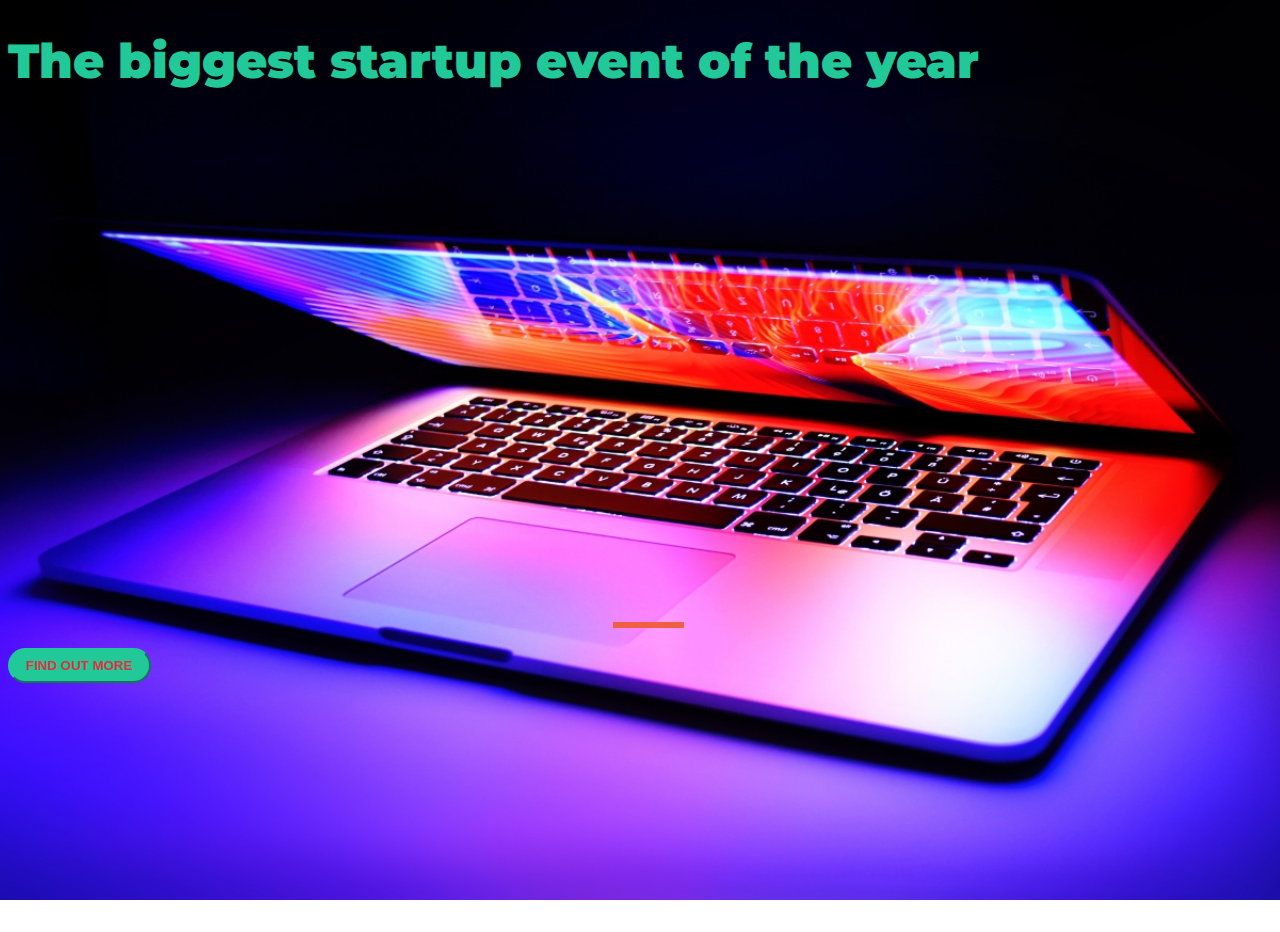
==== index.html @ 301f7d15 "Add files via upload" ====
<!DOCTYPE html>
<html lang="en">

<head>
    <title>Startup Landing Page</title>
    <meta charset="UTF-8">
    <meta name="viewport" content="width=device-width, initial-scale=1.0">
    <link rel="preconnect" href="https://fonts.googleapis.com">
    <link rel="preconnect" href="https://fonts.gstatic.com" crossorigin>
    <link href="https://fonts.googleapis.com/css2?family=Montserrat:ital,wght@0,300;1,300&display=swap"
        rel="stylesheet">
    <link href="https://cdn.jsdelivr.net/npm/bootstrap@5.1.3/dist/css/bootstrap.min.css" rel="stylesheet"
        integrity="sha384-1BmE4kWBq78iYhFldvKuhfTAU6auU8tT94WrHftjDbrCEXSU1oBoqyl2QvZ6jIW3" crossorigin="anonymous">
    <link rel="stylesheet" href="startup.css">
</head>

<body>
    <div class="container d-flex align-items-center h-100">
        <div class="row">
            <header class="text-center">
                <h1 class="text-uppercase"><strong> The biggest startup event of the year</strong></h1>
            </header>
            <div class="buffer"></div>
            <section class="text-center">
                <hr>
                <a href="https://mailchi.mp/804444a1d203/ztl" target="_blank" rel="noopener noreferrer">
                    <button class="btn btn-primary btn-xl">Find out more</button>
                </a>
            </section>
        </div>
    </div>
    <script src="https://cdn.jsdelivr.net/npm/bootstrap@5.1.3/dist/js/bootstrap.bundle.min.js"
        integrity="sha384-ka7Sk0Gln4gmtz2MlQnikT1wXgYsOg+OMhuP+IlRH9sENBO0LRn5q+8nbTov4+1p"
        crossorigin="anonymous"></script>
</body>

</html>
---- startup.css ----
body,
html {
  width: 100%;
  height: 100%;
  font-family: 'Montserrat', sans-serif;
  background: url(macbook.jpg) no-repeat center center fixed; 
  -webkit-background-size: cover;
  -moz-background-size: cover;
  -o-background-size: cover;
  background-size: cover;
}

h1 {
    font-size: 3rem;
    color: #20c997;
    
}
.buffer {
    height:30rem;
}

hr {
    margin: 20px auto;
    color: #F05F44;
    border: 3px solid #F05F44;
    max-width: 65px;
    opacity: 1;
}

.btn {
    font-weight: 700;
    border-radius: 200px;
    text-transform: uppercase;
}

.btn-xl {
    padding: 0.5rem 1rem;
}

.btn-primary {
    color:#dc3545;
    background-color: #20c997;
    border-color: #20c997;
}


.btn-primary:hover {
    color: #dc3545;
    border-color: #20c997;
    background-color: #20c997;
    transform: scale(1.1);  
}

.btn-primary:focus {
    color: #20c997;
    background-color: hsla(354, 71%, 63%, 0.735);
    border-color: #dc3545;
}
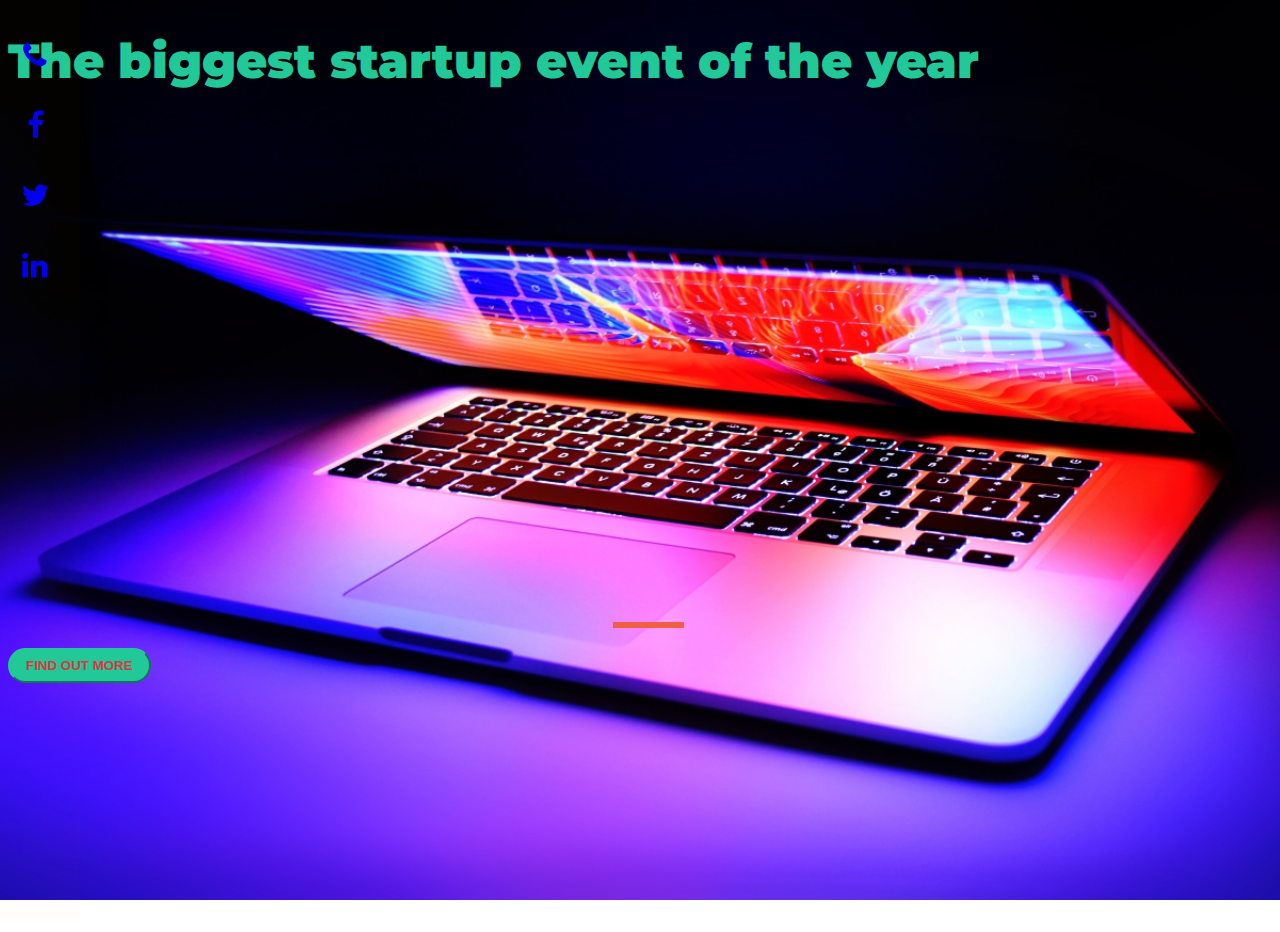
==== commit f9ec6719: "Update index.html" ====
--- a/index.html
+++ b/index.html
@@ -11,14 +11,21 @@
         rel="stylesheet">
     <link href="https://cdn.jsdelivr.net/npm/bootstrap@5.1.3/dist/css/bootstrap.min.css" rel="stylesheet"
         integrity="sha384-1BmE4kWBq78iYhFldvKuhfTAU6auU8tT94WrHftjDbrCEXSU1oBoqyl2QvZ6jIW3" crossorigin="anonymous">
+    <link rel="stylesheet" href="https://cdnjs.cloudflare.com/ajax/libs/font-awesome/4.7.0/css/font-awesome.min.css">
     <link rel="stylesheet" href="startup.css">
 </head>
+
+</div>
+</nav>
 
 <body>
     <div class="container d-flex align-items-center h-100">
         <div class="row">
             <header class="text-center">
-                <h1 class="text-uppercase"><strong> The biggest startup event of the year</strong></h1>
+                <h1 class="animate__animated animate__backInDown animate__infinite animate__slower"
+                    class="text-uppercase"><strong>
+                        The biggest startup
+                        event of the year</strong></h1>
             </header>
             <div class="buffer"></div>
             <section class="text-center">
@@ -29,9 +36,15 @@
             </section>
         </div>
     </div>
-    <script src="https://cdn.jsdelivr.net/npm/bootstrap@5.1.3/dist/js/bootstrap.bundle.min.js"
-        integrity="sha384-ka7Sk0Gln4gmtz2MlQnikT1wXgYsOg+OMhuP+IlRH9sENBO0LRn5q+8nbTov4+1p"
-        crossorigin="anonymous"></script>
 </body>
+<div class="social">
+    <a href="contact.html" class="fa fa-phone"></a>
+    <a href="https://www.facebook.com/WebDevSpud" class="fa fa-facebook"></a>
+    <a href="https://twitter.com/WebDevSpud" class="fa fa-twitter"></a>
+    <a href="https://www.linkedin.com/in/buddy-hall-3b952a1a7/" class="fa fa-linkedin"></a>
+</div>
 
-</html>+
+
+
+</html>
--- a/startup.css
+++ b/startup.css
@@ -57,3 +57,4069 @@
     border-color: #dc3545;
 }
 
+
+:root {
+    --animate-duration: 1s;
+    --animate-delay: 1s;
+    --animate-repeat: 1;
+  }
+  .animate__animated {
+    -webkit-animation-duration: 1s;
+    animation-duration: 1s;
+    -webkit-animation-duration: var(--animate-duration);
+    animation-duration: var(--animate-duration);
+    -webkit-animation-fill-mode: both;
+    animation-fill-mode: both;
+  }
+  .animate__animated.animate__infinite {
+    -webkit-animation-iteration-count: infinite;
+    animation-iteration-count: infinite;
+  }
+  .animate__animated.animate__repeat-1 {
+    -webkit-animation-iteration-count: 1;
+    animation-iteration-count: 1;
+    -webkit-animation-iteration-count: var(--animate-repeat);
+    animation-iteration-count: var(--animate-repeat);
+  }
+  .animate__animated.animate__repeat-2 {
+    -webkit-animation-iteration-count: calc(1 * 2);
+    animation-iteration-count: calc(1 * 2);
+    -webkit-animation-iteration-count: calc(var(--animate-repeat) * 2);
+    animation-iteration-count: calc(var(--animate-repeat) * 2);
+  }
+  .animate__animated.animate__repeat-3 {
+    -webkit-animation-iteration-count: calc(1 * 3);
+    animation-iteration-count: calc(1 * 3);
+    -webkit-animation-iteration-count: calc(var(--animate-repeat) * 3);
+    animation-iteration-count: calc(var(--animate-repeat) * 3);
+  }
+  .animate__animated.animate__delay-1s {
+    -webkit-animation-delay: 1s;
+    animation-delay: 1s;
+    -webkit-animation-delay: var(--animate-delay);
+    animation-delay: var(--animate-delay);
+  }
+  .animate__animated.animate__delay-2s {
+    -webkit-animation-delay: calc(1s * 2);
+    animation-delay: calc(1s * 2);
+    -webkit-animation-delay: calc(var(--animate-delay) * 2);
+    animation-delay: calc(var(--animate-delay) * 2);
+  }
+  .animate__animated.animate__delay-3s {
+    -webkit-animation-delay: calc(1s * 3);
+    animation-delay: calc(1s * 3);
+    -webkit-animation-delay: calc(var(--animate-delay) * 3);
+    animation-delay: calc(var(--animate-delay) * 3);
+  }
+  .animate__animated.animate__delay-4s {
+    -webkit-animation-delay: calc(1s * 4);
+    animation-delay: calc(1s * 4);
+    -webkit-animation-delay: calc(var(--animate-delay) * 4);
+    animation-delay: calc(var(--animate-delay) * 4);
+  }
+  .animate__animated.animate__delay-5s {
+    -webkit-animation-delay: calc(1s * 5);
+    animation-delay: calc(1s * 5);
+    -webkit-animation-delay: calc(var(--animate-delay) * 5);
+    animation-delay: calc(var(--animate-delay) * 5);
+  }
+  .animate__animated.animate__faster {
+    -webkit-animation-duration: calc(1s / 2);
+    animation-duration: calc(1s / 2);
+    -webkit-animation-duration: calc(var(--animate-duration) / 2);
+    animation-duration: calc(var(--animate-duration) / 2);
+  }
+  .animate__animated.animate__fast {
+    -webkit-animation-duration: calc(1s * 0.8);
+    animation-duration: calc(1s * 0.8);
+    -webkit-animation-duration: calc(var(--animate-duration) * 0.8);
+    animation-duration: calc(var(--animate-duration) * 0.8);
+  }
+  .animate__animated.animate__slow {
+    -webkit-animation-duration: calc(1s * 2);
+    animation-duration: calc(1s * 2);
+    -webkit-animation-duration: calc(var(--animate-duration) * 2);
+    animation-duration: calc(var(--animate-duration) * 2);
+  }
+  .animate__animated.animate__slower {
+    -webkit-animation-duration: calc(1s * 3);
+    animation-duration: calc(1s * 3);
+    -webkit-animation-duration: calc(var(--animate-duration) * 3);
+    animation-duration: calc(var(--animate-duration) * 3);
+  }
+  @media print, (prefers-reduced-motion: reduce) {
+    .animate__animated {
+      -webkit-animation-duration: 1ms !important;
+      animation-duration: 1ms !important;
+      -webkit-transition-duration: 1ms !important;
+      transition-duration: 1ms !important;
+      -webkit-animation-iteration-count: 1 !important;
+      animation-iteration-count: 1 !important;
+    }
+  
+    .animate__animated[class*='Out'] {
+      opacity: 0;
+    }
+  }
+  /* Attention seekers  */
+  @-webkit-keyframes bounce {
+    from,
+    20%,
+    53%,
+    to {
+      -webkit-animation-timing-function: cubic-bezier(0.215, 0.61, 0.355, 1);
+      animation-timing-function: cubic-bezier(0.215, 0.61, 0.355, 1);
+      -webkit-transform: translate3d(0, 0, 0);
+      transform: translate3d(0, 0, 0);
+    }
+  
+    40%,
+    43% {
+      -webkit-animation-timing-function: cubic-bezier(0.755, 0.05, 0.855, 0.06);
+      animation-timing-function: cubic-bezier(0.755, 0.05, 0.855, 0.06);
+      -webkit-transform: translate3d(0, -30px, 0) scaleY(1.1);
+      transform: translate3d(0, -30px, 0) scaleY(1.1);
+    }
+  
+    70% {
+      -webkit-animation-timing-function: cubic-bezier(0.755, 0.05, 0.855, 0.06);
+      animation-timing-function: cubic-bezier(0.755, 0.05, 0.855, 0.06);
+      -webkit-transform: translate3d(0, -15px, 0) scaleY(1.05);
+      transform: translate3d(0, -15px, 0) scaleY(1.05);
+    }
+  
+    80% {
+      -webkit-transition-timing-function: cubic-bezier(0.215, 0.61, 0.355, 1);
+      transition-timing-function: cubic-bezier(0.215, 0.61, 0.355, 1);
+      -webkit-transform: translate3d(0, 0, 0) scaleY(0.95);
+      transform: translate3d(0, 0, 0) scaleY(0.95);
+    }
+  
+    90% {
+      -webkit-transform: translate3d(0, -4px, 0) scaleY(1.02);
+      transform: translate3d(0, -4px, 0) scaleY(1.02);
+    }
+  }
+  @keyframes bounce {
+    from,
+    20%,
+    53%,
+    to {
+      -webkit-animation-timing-function: cubic-bezier(0.215, 0.61, 0.355, 1);
+      animation-timing-function: cubic-bezier(0.215, 0.61, 0.355, 1);
+      -webkit-transform: translate3d(0, 0, 0);
+      transform: translate3d(0, 0, 0);
+    }
+  
+    40%,
+    43% {
+      -webkit-animation-timing-function: cubic-bezier(0.755, 0.05, 0.855, 0.06);
+      animation-timing-function: cubic-bezier(0.755, 0.05, 0.855, 0.06);
+      -webkit-transform: translate3d(0, -30px, 0) scaleY(1.1);
+      transform: translate3d(0, -30px, 0) scaleY(1.1);
+    }
+  
+    70% {
+      -webkit-animation-timing-function: cubic-bezier(0.755, 0.05, 0.855, 0.06);
+      animation-timing-function: cubic-bezier(0.755, 0.05, 0.855, 0.06);
+      -webkit-transform: translate3d(0, -15px, 0) scaleY(1.05);
+      transform: translate3d(0, -15px, 0) scaleY(1.05);
+    }
+  
+    80% {
+      -webkit-transition-timing-function: cubic-bezier(0.215, 0.61, 0.355, 1);
+      transition-timing-function: cubic-bezier(0.215, 0.61, 0.355, 1);
+      -webkit-transform: translate3d(0, 0, 0) scaleY(0.95);
+      transform: translate3d(0, 0, 0) scaleY(0.95);
+    }
+  
+    90% {
+      -webkit-transform: translate3d(0, -4px, 0) scaleY(1.02);
+      transform: translate3d(0, -4px, 0) scaleY(1.02);
+    }
+  }
+  .animate__bounce {
+    -webkit-animation-name: bounce;
+    animation-name: bounce;
+    -webkit-transform-origin: center bottom;
+    transform-origin: center bottom;
+  }
+  @-webkit-keyframes flash {
+    from,
+    50%,
+    to {
+      opacity: 1;
+    }
+  
+    25%,
+    75% {
+      opacity: 0;
+    }
+  }
+  @keyframes flash {
+    from,
+    50%,
+    to {
+      opacity: 1;
+    }
+  
+    25%,
+    75% {
+      opacity: 0;
+    }
+  }
+  .animate__flash {
+    -webkit-animation-name: flash;
+    animation-name: flash;
+  }
+  /* originally authored by Nick Pettit - https://github.com/nickpettit/glide */
+  @-webkit-keyframes pulse {
+    from {
+      -webkit-transform: scale3d(1, 1, 1);
+      transform: scale3d(1, 1, 1);
+    }
+  
+    50% {
+      -webkit-transform: scale3d(1.05, 1.05, 1.05);
+      transform: scale3d(1.05, 1.05, 1.05);
+    }
+  
+    to {
+      -webkit-transform: scale3d(1, 1, 1);
+      transform: scale3d(1, 1, 1);
+    }
+  }
+  @keyframes pulse {
+    from {
+      -webkit-transform: scale3d(1, 1, 1);
+      transform: scale3d(1, 1, 1);
+    }
+  
+    50% {
+      -webkit-transform: scale3d(1.05, 1.05, 1.05);
+      transform: scale3d(1.05, 1.05, 1.05);
+    }
+  
+    to {
+      -webkit-transform: scale3d(1, 1, 1);
+      transform: scale3d(1, 1, 1);
+    }
+  }
+  .animate__pulse {
+    -webkit-animation-name: pulse;
+    animation-name: pulse;
+    -webkit-animation-timing-function: ease-in-out;
+    animation-timing-function: ease-in-out;
+  }
+  @-webkit-keyframes rubberBand {
+    from {
+      -webkit-transform: scale3d(1, 1, 1);
+      transform: scale3d(1, 1, 1);
+    }
+  
+    30% {
+      -webkit-transform: scale3d(1.25, 0.75, 1);
+      transform: scale3d(1.25, 0.75, 1);
+    }
+  
+    40% {
+      -webkit-transform: scale3d(0.75, 1.25, 1);
+      transform: scale3d(0.75, 1.25, 1);
+    }
+  
+    50% {
+      -webkit-transform: scale3d(1.15, 0.85, 1);
+      transform: scale3d(1.15, 0.85, 1);
+    }
+  
+    65% {
+      -webkit-transform: scale3d(0.95, 1.05, 1);
+      transform: scale3d(0.95, 1.05, 1);
+    }
+  
+    75% {
+      -webkit-transform: scale3d(1.05, 0.95, 1);
+      transform: scale3d(1.05, 0.95, 1);
+    }
+  
+    to {
+      -webkit-transform: scale3d(1, 1, 1);
+      transform: scale3d(1, 1, 1);
+    }
+  }
+  @keyframes rubberBand {
+    from {
+      -webkit-transform: scale3d(1, 1, 1);
+      transform: scale3d(1, 1, 1);
+    }
+  
+    30% {
+      -webkit-transform: scale3d(1.25, 0.75, 1);
+      transform: scale3d(1.25, 0.75, 1);
+    }
+  
+    40% {
+      -webkit-transform: scale3d(0.75, 1.25, 1);
+      transform: scale3d(0.75, 1.25, 1);
+    }
+  
+    50% {
+      -webkit-transform: scale3d(1.15, 0.85, 1);
+      transform: scale3d(1.15, 0.85, 1);
+    }
+  
+    65% {
+      -webkit-transform: scale3d(0.95, 1.05, 1);
+      transform: scale3d(0.95, 1.05, 1);
+    }
+  
+    75% {
+      -webkit-transform: scale3d(1.05, 0.95, 1);
+      transform: scale3d(1.05, 0.95, 1);
+    }
+  
+    to {
+      -webkit-transform: scale3d(1, 1, 1);
+      transform: scale3d(1, 1, 1);
+    }
+  }
+  .animate__rubberBand {
+    -webkit-animation-name: rubberBand;
+    animation-name: rubberBand;
+  }
+  @-webkit-keyframes shakeX {
+    from,
+    to {
+      -webkit-transform: translate3d(0, 0, 0);
+      transform: translate3d(0, 0, 0);
+    }
+  
+    10%,
+    30%,
+    50%,
+    70%,
+    90% {
+      -webkit-transform: translate3d(-10px, 0, 0);
+      transform: translate3d(-10px, 0, 0);
+    }
+  
+    20%,
+    40%,
+    60%,
+    80% {
+      -webkit-transform: translate3d(10px, 0, 0);
+      transform: translate3d(10px, 0, 0);
+    }
+  }
+  @keyframes shakeX {
+    from,
+    to {
+      -webkit-transform: translate3d(0, 0, 0);
+      transform: translate3d(0, 0, 0);
+    }
+  
+    10%,
+    30%,
+    50%,
+    70%,
+    90% {
+      -webkit-transform: translate3d(-10px, 0, 0);
+      transform: translate3d(-10px, 0, 0);
+    }
+  
+    20%,
+    40%,
+    60%,
+    80% {
+      -webkit-transform: translate3d(10px, 0, 0);
+      transform: translate3d(10px, 0, 0);
+    }
+  }
+  .animate__shakeX {
+    -webkit-animation-name: shakeX;
+    animation-name: shakeX;
+  }
+  @-webkit-keyframes shakeY {
+    from,
+    to {
+      -webkit-transform: translate3d(0, 0, 0);
+      transform: translate3d(0, 0, 0);
+    }
+  
+    10%,
+    30%,
+    50%,
+    70%,
+    90% {
+      -webkit-transform: translate3d(0, -10px, 0);
+      transform: translate3d(0, -10px, 0);
+    }
+  
+    20%,
+    40%,
+    60%,
+    80% {
+      -webkit-transform: translate3d(0, 10px, 0);
+      transform: translate3d(0, 10px, 0);
+    }
+  }
+  @keyframes shakeY {
+    from,
+    to {
+      -webkit-transform: translate3d(0, 0, 0);
+      transform: translate3d(0, 0, 0);
+    }
+  
+    10%,
+    30%,
+    50%,
+    70%,
+    90% {
+      -webkit-transform: translate3d(0, -10px, 0);
+      transform: translate3d(0, -10px, 0);
+    }
+  
+    20%,
+    40%,
+    60%,
+    80% {
+      -webkit-transform: translate3d(0, 10px, 0);
+      transform: translate3d(0, 10px, 0);
+    }
+  }
+  .animate__shakeY {
+    -webkit-animation-name: shakeY;
+    animation-name: shakeY;
+  }
+  @-webkit-keyframes headShake {
+    0% {
+      -webkit-transform: translateX(0);
+      transform: translateX(0);
+    }
+  
+    6.5% {
+      -webkit-transform: translateX(-6px) rotateY(-9deg);
+      transform: translateX(-6px) rotateY(-9deg);
+    }
+  
+    18.5% {
+      -webkit-transform: translateX(5px) rotateY(7deg);
+      transform: translateX(5px) rotateY(7deg);
+    }
+  
+    31.5% {
+      -webkit-transform: translateX(-3px) rotateY(-5deg);
+      transform: translateX(-3px) rotateY(-5deg);
+    }
+  
+    43.5% {
+      -webkit-transform: translateX(2px) rotateY(3deg);
+      transform: translateX(2px) rotateY(3deg);
+    }
+  
+    50% {
+      -webkit-transform: translateX(0);
+      transform: translateX(0);
+    }
+  }
+  @keyframes headShake {
+    0% {
+      -webkit-transform: translateX(0);
+      transform: translateX(0);
+    }
+  
+    6.5% {
+      -webkit-transform: translateX(-6px) rotateY(-9deg);
+      transform: translateX(-6px) rotateY(-9deg);
+    }
+  
+    18.5% {
+      -webkit-transform: translateX(5px) rotateY(7deg);
+      transform: translateX(5px) rotateY(7deg);
+    }
+  
+    31.5% {
+      -webkit-transform: translateX(-3px) rotateY(-5deg);
+      transform: translateX(-3px) rotateY(-5deg);
+    }
+  
+    43.5% {
+      -webkit-transform: translateX(2px) rotateY(3deg);
+      transform: translateX(2px) rotateY(3deg);
+    }
+  
+    50% {
+      -webkit-transform: translateX(0);
+      transform: translateX(0);
+    }
+  }
+  .animate__headShake {
+    -webkit-animation-timing-function: ease-in-out;
+    animation-timing-function: ease-in-out;
+    -webkit-animation-name: headShake;
+    animation-name: headShake;
+  }
+  @-webkit-keyframes swing {
+    20% {
+      -webkit-transform: rotate3d(0, 0, 1, 15deg);
+      transform: rotate3d(0, 0, 1, 15deg);
+    }
+  
+    40% {
+      -webkit-transform: rotate3d(0, 0, 1, -10deg);
+      transform: rotate3d(0, 0, 1, -10deg);
+    }
+  
+    60% {
+      -webkit-transform: rotate3d(0, 0, 1, 5deg);
+      transform: rotate3d(0, 0, 1, 5deg);
+    }
+  
+    80% {
+      -webkit-transform: rotate3d(0, 0, 1, -5deg);
+      transform: rotate3d(0, 0, 1, -5deg);
+    }
+  
+    to {
+      -webkit-transform: rotate3d(0, 0, 1, 0deg);
+      transform: rotate3d(0, 0, 1, 0deg);
+    }
+  }
+  @keyframes swing {
+    20% {
+      -webkit-transform: rotate3d(0, 0, 1, 15deg);
+      transform: rotate3d(0, 0, 1, 15deg);
+    }
+  
+    40% {
+      -webkit-transform: rotate3d(0, 0, 1, -10deg);
+      transform: rotate3d(0, 0, 1, -10deg);
+    }
+  
+    60% {
+      -webkit-transform: rotate3d(0, 0, 1, 5deg);
+      transform: rotate3d(0, 0, 1, 5deg);
+    }
+  
+    80% {
+      -webkit-transform: rotate3d(0, 0, 1, -5deg);
+      transform: rotate3d(0, 0, 1, -5deg);
+    }
+  
+    to {
+      -webkit-transform: rotate3d(0, 0, 1, 0deg);
+      transform: rotate3d(0, 0, 1, 0deg);
+    }
+  }
+  .animate__swing {
+    -webkit-transform-origin: top center;
+    transform-origin: top center;
+    -webkit-animation-name: swing;
+    animation-name: swing;
+  }
+  @-webkit-keyframes tada {
+    from {
+      -webkit-transform: scale3d(1, 1, 1);
+      transform: scale3d(1, 1, 1);
+    }
+  
+    10%,
+    20% {
+      -webkit-transform: scale3d(0.9, 0.9, 0.9) rotate3d(0, 0, 1, -3deg);
+      transform: scale3d(0.9, 0.9, 0.9) rotate3d(0, 0, 1, -3deg);
+    }
+  
+    30%,
+    50%,
+    70%,
+    90% {
+      -webkit-transform: scale3d(1.1, 1.1, 1.1) rotate3d(0, 0, 1, 3deg);
+      transform: scale3d(1.1, 1.1, 1.1) rotate3d(0, 0, 1, 3deg);
+    }
+  
+    40%,
+    60%,
+    80% {
+      -webkit-transform: scale3d(1.1, 1.1, 1.1) rotate3d(0, 0, 1, -3deg);
+      transform: scale3d(1.1, 1.1, 1.1) rotate3d(0, 0, 1, -3deg);
+    }
+  
+    to {
+      -webkit-transform: scale3d(1, 1, 1);
+      transform: scale3d(1, 1, 1);
+    }
+  }
+  @keyframes tada {
+    from {
+      -webkit-transform: scale3d(1, 1, 1);
+      transform: scale3d(1, 1, 1);
+    }
+  
+    10%,
+    20% {
+      -webkit-transform: scale3d(0.9, 0.9, 0.9) rotate3d(0, 0, 1, -3deg);
+      transform: scale3d(0.9, 0.9, 0.9) rotate3d(0, 0, 1, -3deg);
+    }
+  
+    30%,
+    50%,
+    70%,
+    90% {
+      -webkit-transform: scale3d(1.1, 1.1, 1.1) rotate3d(0, 0, 1, 3deg);
+      transform: scale3d(1.1, 1.1, 1.1) rotate3d(0, 0, 1, 3deg);
+    }
+  
+    40%,
+    60%,
+    80% {
+      -webkit-transform: scale3d(1.1, 1.1, 1.1) rotate3d(0, 0, 1, -3deg);
+      transform: scale3d(1.1, 1.1, 1.1) rotate3d(0, 0, 1, -3deg);
+    }
+  
+    to {
+      -webkit-transform: scale3d(1, 1, 1);
+      transform: scale3d(1, 1, 1);
+    }
+  }
+  .animate__tada {
+    -webkit-animation-name: tada;
+    animation-name: tada;
+  }
+  /* originally authored by Nick Pettit - https://github.com/nickpettit/glide */
+  @-webkit-keyframes wobble {
+    from {
+      -webkit-transform: translate3d(0, 0, 0);
+      transform: translate3d(0, 0, 0);
+    }
+  
+    15% {
+      -webkit-transform: translate3d(-25%, 0, 0) rotate3d(0, 0, 1, -5deg);
+      transform: translate3d(-25%, 0, 0) rotate3d(0, 0, 1, -5deg);
+    }
+  
+    30% {
+      -webkit-transform: translate3d(20%, 0, 0) rotate3d(0, 0, 1, 3deg);
+      transform: translate3d(20%, 0, 0) rotate3d(0, 0, 1, 3deg);
+    }
+  
+    45% {
+      -webkit-transform: translate3d(-15%, 0, 0) rotate3d(0, 0, 1, -3deg);
+      transform: translate3d(-15%, 0, 0) rotate3d(0, 0, 1, -3deg);
+    }
+  
+    60% {
+      -webkit-transform: translate3d(10%, 0, 0) rotate3d(0, 0, 1, 2deg);
+      transform: translate3d(10%, 0, 0) rotate3d(0, 0, 1, 2deg);
+    }
+  
+    75% {
+      -webkit-transform: translate3d(-5%, 0, 0) rotate3d(0, 0, 1, -1deg);
+      transform: translate3d(-5%, 0, 0) rotate3d(0, 0, 1, -1deg);
+    }
+  
+    to {
+      -webkit-transform: translate3d(0, 0, 0);
+      transform: translate3d(0, 0, 0);
+    }
+  }
+  @keyframes wobble {
+    from {
+      -webkit-transform: translate3d(0, 0, 0);
+      transform: translate3d(0, 0, 0);
+    }
+  
+    15% {
+      -webkit-transform: translate3d(-25%, 0, 0) rotate3d(0, 0, 1, -5deg);
+      transform: translate3d(-25%, 0, 0) rotate3d(0, 0, 1, -5deg);
+    }
+  
+    30% {
+      -webkit-transform: translate3d(20%, 0, 0) rotate3d(0, 0, 1, 3deg);
+      transform: translate3d(20%, 0, 0) rotate3d(0, 0, 1, 3deg);
+    }
+  
+    45% {
+      -webkit-transform: translate3d(-15%, 0, 0) rotate3d(0, 0, 1, -3deg);
+      transform: translate3d(-15%, 0, 0) rotate3d(0, 0, 1, -3deg);
+    }
+  
+    60% {
+      -webkit-transform: translate3d(10%, 0, 0) rotate3d(0, 0, 1, 2deg);
+      transform: translate3d(10%, 0, 0) rotate3d(0, 0, 1, 2deg);
+    }
+  
+    75% {
+      -webkit-transform: translate3d(-5%, 0, 0) rotate3d(0, 0, 1, -1deg);
+      transform: translate3d(-5%, 0, 0) rotate3d(0, 0, 1, -1deg);
+    }
+  
+    to {
+      -webkit-transform: translate3d(0, 0, 0);
+      transform: translate3d(0, 0, 0);
+    }
+  }
+  .animate__wobble {
+    -webkit-animation-name: wobble;
+    animation-name: wobble;
+  }
+  @-webkit-keyframes jello {
+    from,
+    11.1%,
+    to {
+      -webkit-transform: translate3d(0, 0, 0);
+      transform: translate3d(0, 0, 0);
+    }
+  
+    22.2% {
+      -webkit-transform: skewX(-12.5deg) skewY(-12.5deg);
+      transform: skewX(-12.5deg) skewY(-12.5deg);
+    }
+  
+    33.3% {
+      -webkit-transform: skewX(6.25deg) skewY(6.25deg);
+      transform: skewX(6.25deg) skewY(6.25deg);
+    }
+  
+    44.4% {
+      -webkit-transform: skewX(-3.125deg) skewY(-3.125deg);
+      transform: skewX(-3.125deg) skewY(-3.125deg);
+    }
+  
+    55.5% {
+      -webkit-transform: skewX(1.5625deg) skewY(1.5625deg);
+      transform: skewX(1.5625deg) skewY(1.5625deg);
+    }
+  
+    66.6% {
+      -webkit-transform: skewX(-0.78125deg) skewY(-0.78125deg);
+      transform: skewX(-0.78125deg) skewY(-0.78125deg);
+    }
+  
+    77.7% {
+      -webkit-transform: skewX(0.390625deg) skewY(0.390625deg);
+      transform: skewX(0.390625deg) skewY(0.390625deg);
+    }
+  
+    88.8% {
+      -webkit-transform: skewX(-0.1953125deg) skewY(-0.1953125deg);
+      transform: skewX(-0.1953125deg) skewY(-0.1953125deg);
+    }
+  }
+  @keyframes jello {
+    from,
+    11.1%,
+    to {
+      -webkit-transform: translate3d(0, 0, 0);
+      transform: translate3d(0, 0, 0);
+    }
+  
+    22.2% {
+      -webkit-transform: skewX(-12.5deg) skewY(-12.5deg);
+      transform: skewX(-12.5deg) skewY(-12.5deg);
+    }
+  
+    33.3% {
+      -webkit-transform: skewX(6.25deg) skewY(6.25deg);
+      transform: skewX(6.25deg) skewY(6.25deg);
+    }
+  
+    44.4% {
+      -webkit-transform: skewX(-3.125deg) skewY(-3.125deg);
+      transform: skewX(-3.125deg) skewY(-3.125deg);
+    }
+  
+    55.5% {
+      -webkit-transform: skewX(1.5625deg) skewY(1.5625deg);
+      transform: skewX(1.5625deg) skewY(1.5625deg);
+    }
+  
+    66.6% {
+      -webkit-transform: skewX(-0.78125deg) skewY(-0.78125deg);
+      transform: skewX(-0.78125deg) skewY(-0.78125deg);
+    }
+  
+    77.7% {
+      -webkit-transform: skewX(0.390625deg) skewY(0.390625deg);
+      transform: skewX(0.390625deg) skewY(0.390625deg);
+    }
+  
+    88.8% {
+      -webkit-transform: skewX(-0.1953125deg) skewY(-0.1953125deg);
+      transform: skewX(-0.1953125deg) skewY(-0.1953125deg);
+    }
+  }
+  .animate__jello {
+    -webkit-animation-name: jello;
+    animation-name: jello;
+    -webkit-transform-origin: center;
+    transform-origin: center;
+  }
+  @-webkit-keyframes heartBeat {
+    0% {
+      -webkit-transform: scale(1);
+      transform: scale(1);
+    }
+  
+    14% {
+      -webkit-transform: scale(1.3);
+      transform: scale(1.3);
+    }
+  
+    28% {
+      -webkit-transform: scale(1);
+      transform: scale(1);
+    }
+  
+    42% {
+      -webkit-transform: scale(1.3);
+      transform: scale(1.3);
+    }
+  
+    70% {
+      -webkit-transform: scale(1);
+      transform: scale(1);
+    }
+  }
+  @keyframes heartBeat {
+    0% {
+      -webkit-transform: scale(1);
+      transform: scale(1);
+    }
+  
+    14% {
+      -webkit-transform: scale(1.3);
+      transform: scale(1.3);
+    }
+  
+    28% {
+      -webkit-transform: scale(1);
+      transform: scale(1);
+    }
+  
+    42% {
+      -webkit-transform: scale(1.3);
+      transform: scale(1.3);
+    }
+  
+    70% {
+      -webkit-transform: scale(1);
+      transform: scale(1);
+    }
+  }
+  .animate__heartBeat {
+    -webkit-animation-name: heartBeat;
+    animation-name: heartBeat;
+    -webkit-animation-duration: calc(1s * 1.3);
+    animation-duration: calc(1s * 1.3);
+    -webkit-animation-duration: calc(var(--animate-duration) * 1.3);
+    animation-duration: calc(var(--animate-duration) * 1.3);
+    -webkit-animation-timing-function: ease-in-out;
+    animation-timing-function: ease-in-out;
+  }
+  /* Back entrances */
+  @-webkit-keyframes backInDown {
+    0% {
+      -webkit-transform: translateY(-1200px) scale(0.7);
+      transform: translateY(-1200px) scale(0.7);
+      opacity: 0.7;
+    }
+  
+    80% {
+      -webkit-transform: translateY(0px) scale(0.7);
+      transform: translateY(0px) scale(0.7);
+      opacity: 0.7;
+    }
+  
+    100% {
+      -webkit-transform: scale(1);
+      transform: scale(1);
+      opacity: 1;
+    }
+  }
+  @keyframes backInDown {
+    0% {
+      -webkit-transform: translateY(-1200px) scale(0.7);
+      transform: translateY(-1200px) scale(0.7);
+      opacity: 0.7;
+    }
+  
+    80% {
+      -webkit-transform: translateY(0px) scale(0.7);
+      transform: translateY(0px) scale(0.7);
+      opacity: 0.7;
+    }
+  
+    100% {
+      -webkit-transform: scale(1);
+      transform: scale(1);
+      opacity: 1;
+    }
+  }
+  .animate__backInDown {
+    -webkit-animation-name: backInDown;
+    animation-name: backInDown;
+  }
+  @-webkit-keyframes backInLeft {
+    0% {
+      -webkit-transform: translateX(-2000px) scale(0.7);
+      transform: translateX(-2000px) scale(0.7);
+      opacity: 0.7;
+    }
+  
+    80% {
+      -webkit-transform: translateX(0px) scale(0.7);
+      transform: translateX(0px) scale(0.7);
+      opacity: 0.7;
+    }
+  
+    100% {
+      -webkit-transform: scale(1);
+      transform: scale(1);
+      opacity: 1;
+    }
+  }
+  @keyframes backInLeft {
+    0% {
+      -webkit-transform: translateX(-2000px) scale(0.7);
+      transform: translateX(-2000px) scale(0.7);
+      opacity: 0.7;
+    }
+  
+    80% {
+      -webkit-transform: translateX(0px) scale(0.7);
+      transform: translateX(0px) scale(0.7);
+      opacity: 0.7;
+    }
+  
+    100% {
+      -webkit-transform: scale(1);
+      transform: scale(1);
+      opacity: 1;
+    }
+  }
+  .animate__backInLeft {
+    -webkit-animation-name: backInLeft;
+    animation-name: backInLeft;
+  }
+  @-webkit-keyframes backInRight {
+    0% {
+      -webkit-transform: translateX(2000px) scale(0.7);
+      transform: translateX(2000px) scale(0.7);
+      opacity: 0.7;
+    }
+  
+    80% {
+      -webkit-transform: translateX(0px) scale(0.7);
+      transform: translateX(0px) scale(0.7);
+      opacity: 0.7;
+    }
+  
+    100% {
+      -webkit-transform: scale(1);
+      transform: scale(1);
+      opacity: 1;
+    }
+  }
+  @keyframes backInRight {
+    0% {
+      -webkit-transform: translateX(2000px) scale(0.7);
+      transform: translateX(2000px) scale(0.7);
+      opacity: 0.7;
+    }
+  
+    80% {
+      -webkit-transform: translateX(0px) scale(0.7);
+      transform: translateX(0px) scale(0.7);
+      opacity: 0.7;
+    }
+  
+    100% {
+      -webkit-transform: scale(1);
+      transform: scale(1);
+      opacity: 1;
+    }
+  }
+  .animate__backInRight {
+    -webkit-animation-name: backInRight;
+    animation-name: backInRight;
+  }
+  @-webkit-keyframes backInUp {
+    0% {
+      -webkit-transform: translateY(1200px) scale(0.7);
+      transform: translateY(1200px) scale(0.7);
+      opacity: 0.7;
+    }
+  
+    80% {
+      -webkit-transform: translateY(0px) scale(0.7);
+      transform: translateY(0px) scale(0.7);
+      opacity: 0.7;
+    }
+  
+    100% {
+      -webkit-transform: scale(1);
+      transform: scale(1);
+      opacity: 1;
+    }
+  }
+  @keyframes backInUp {
+    0% {
+      -webkit-transform: translateY(1200px) scale(0.7);
+      transform: translateY(1200px) scale(0.7);
+      opacity: 0.7;
+    }
+  
+    80% {
+      -webkit-transform: translateY(0px) scale(0.7);
+      transform: translateY(0px) scale(0.7);
+      opacity: 0.7;
+    }
+  
+    100% {
+      -webkit-transform: scale(1);
+      transform: scale(1);
+      opacity: 1;
+    }
+  }
+  .animate__backInUp {
+    -webkit-animation-name: backInUp;
+    animation-name: backInUp;
+  }
+  /* Back exits */
+  @-webkit-keyframes backOutDown {
+    0% {
+      -webkit-transform: scale(1);
+      transform: scale(1);
+      opacity: 1;
+    }
+  
+    20% {
+      -webkit-transform: translateY(0px) scale(0.7);
+      transform: translateY(0px) scale(0.7);
+      opacity: 0.7;
+    }
+  
+    100% {
+      -webkit-transform: translateY(700px) scale(0.7);
+      transform: translateY(700px) scale(0.7);
+      opacity: 0.7;
+    }
+  }
+  @keyframes backOutDown {
+    0% {
+      -webkit-transform: scale(1);
+      transform: scale(1);
+      opacity: 1;
+    }
+  
+    20% {
+      -webkit-transform: translateY(0px) scale(0.7);
+      transform: translateY(0px) scale(0.7);
+      opacity: 0.7;
+    }
+  
+    100% {
+      -webkit-transform: translateY(700px) scale(0.7);
+      transform: translateY(700px) scale(0.7);
+      opacity: 0.7;
+    }
+  }
+  .animate__backOutDown {
+    -webkit-animation-name: backOutDown;
+    animation-name: backOutDown;
+  }
+  @-webkit-keyframes backOutLeft {
+    0% {
+      -webkit-transform: scale(1);
+      transform: scale(1);
+      opacity: 1;
+    }
+  
+    20% {
+      -webkit-transform: translateX(0px) scale(0.7);
+      transform: translateX(0px) scale(0.7);
+      opacity: 0.7;
+    }
+  
+    100% {
+      -webkit-transform: translateX(-2000px) scale(0.7);
+      transform: translateX(-2000px) scale(0.7);
+      opacity: 0.7;
+    }
+  }
+  @keyframes backOutLeft {
+    0% {
+      -webkit-transform: scale(1);
+      transform: scale(1);
+      opacity: 1;
+    }
+  
+    20% {
+      -webkit-transform: translateX(0px) scale(0.7);
+      transform: translateX(0px) scale(0.7);
+      opacity: 0.7;
+    }
+  
+    100% {
+      -webkit-transform: translateX(-2000px) scale(0.7);
+      transform: translateX(-2000px) scale(0.7);
+      opacity: 0.7;
+    }
+  }
+  .animate__backOutLeft {
+    -webkit-animation-name: backOutLeft;
+    animation-name: backOutLeft;
+  }
+  @-webkit-keyframes backOutRight {
+    0% {
+      -webkit-transform: scale(1);
+      transform: scale(1);
+      opacity: 1;
+    }
+  
+    20% {
+      -webkit-transform: translateX(0px) scale(0.7);
+      transform: translateX(0px) scale(0.7);
+      opacity: 0.7;
+    }
+  
+    100% {
+      -webkit-transform: translateX(2000px) scale(0.7);
+      transform: translateX(2000px) scale(0.7);
+      opacity: 0.7;
+    }
+  }
+  @keyframes backOutRight {
+    0% {
+      -webkit-transform: scale(1);
+      transform: scale(1);
+      opacity: 1;
+    }
+  
+    20% {
+      -webkit-transform: translateX(0px) scale(0.7);
+      transform: translateX(0px) scale(0.7);
+      opacity: 0.7;
+    }
+  
+    100% {
+      -webkit-transform: translateX(2000px) scale(0.7);
+      transform: translateX(2000px) scale(0.7);
+      opacity: 0.7;
+    }
+  }
+  .animate__backOutRight {
+    -webkit-animation-name: backOutRight;
+    animation-name: backOutRight;
+  }
+  @-webkit-keyframes backOutUp {
+    0% {
+      -webkit-transform: scale(1);
+      transform: scale(1);
+      opacity: 1;
+    }
+  
+    20% {
+      -webkit-transform: translateY(0px) scale(0.7);
+      transform: translateY(0px) scale(0.7);
+      opacity: 0.7;
+    }
+  
+    100% {
+      -webkit-transform: translateY(-700px) scale(0.7);
+      transform: translateY(-700px) scale(0.7);
+      opacity: 0.7;
+    }
+  }
+  @keyframes backOutUp {
+    0% {
+      -webkit-transform: scale(1);
+      transform: scale(1);
+      opacity: 1;
+    }
+  
+    20% {
+      -webkit-transform: translateY(0px) scale(0.7);
+      transform: translateY(0px) scale(0.7);
+      opacity: 0.7;
+    }
+  
+    100% {
+      -webkit-transform: translateY(-700px) scale(0.7);
+      transform: translateY(-700px) scale(0.7);
+      opacity: 0.7;
+    }
+  }
+  .animate__backOutUp {
+    -webkit-animation-name: backOutUp;
+    animation-name: backOutUp;
+  }
+  /* Bouncing entrances  */
+  @-webkit-keyframes bounceIn {
+    from,
+    20%,
+    40%,
+    60%,
+    80%,
+    to {
+      -webkit-animation-timing-function: cubic-bezier(0.215, 0.61, 0.355, 1);
+      animation-timing-function: cubic-bezier(0.215, 0.61, 0.355, 1);
+    }
+  
+    0% {
+      opacity: 0;
+      -webkit-transform: scale3d(0.3, 0.3, 0.3);
+      transform: scale3d(0.3, 0.3, 0.3);
+    }
+  
+    20% {
+      -webkit-transform: scale3d(1.1, 1.1, 1.1);
+      transform: scale3d(1.1, 1.1, 1.1);
+    }
+  
+    40% {
+      -webkit-transform: scale3d(0.9, 0.9, 0.9);
+      transform: scale3d(0.9, 0.9, 0.9);
+    }
+  
+    60% {
+      opacity: 1;
+      -webkit-transform: scale3d(1.03, 1.03, 1.03);
+      transform: scale3d(1.03, 1.03, 1.03);
+    }
+  
+    80% {
+      -webkit-transform: scale3d(0.97, 0.97, 0.97);
+      transform: scale3d(0.97, 0.97, 0.97);
+    }
+  
+    to {
+      opacity: 1;
+      -webkit-transform: scale3d(1, 1, 1);
+      transform: scale3d(1, 1, 1);
+    }
+  }
+  @keyframes bounceIn {
+    from,
+    20%,
+    40%,
+    60%,
+    80%,
+    to {
+      -webkit-animation-timing-function: cubic-bezier(0.215, 0.61, 0.355, 1);
+      animation-timing-function: cubic-bezier(0.215, 0.61, 0.355, 1);
+    }
+  
+    0% {
+      opacity: 0;
+      -webkit-transform: scale3d(0.3, 0.3, 0.3);
+      transform: scale3d(0.3, 0.3, 0.3);
+    }
+  
+    20% {
+      -webkit-transform: scale3d(1.1, 1.1, 1.1);
+      transform: scale3d(1.1, 1.1, 1.1);
+    }
+  
+    40% {
+      -webkit-transform: scale3d(0.9, 0.9, 0.9);
+      transform: scale3d(0.9, 0.9, 0.9);
+    }
+  
+    60% {
+      opacity: 1;
+      -webkit-transform: scale3d(1.03, 1.03, 1.03);
+      transform: scale3d(1.03, 1.03, 1.03);
+    }
+  
+    80% {
+      -webkit-transform: scale3d(0.97, 0.97, 0.97);
+      transform: scale3d(0.97, 0.97, 0.97);
+    }
+  
+    to {
+      opacity: 1;
+      -webkit-transform: scale3d(1, 1, 1);
+      transform: scale3d(1, 1, 1);
+    }
+  }
+  .animate__bounceIn {
+    -webkit-animation-duration: calc(1s * 0.75);
+    animation-duration: calc(1s * 0.75);
+    -webkit-animation-duration: calc(var(--animate-duration) * 0.75);
+    animation-duration: calc(var(--animate-duration) * 0.75);
+    -webkit-animation-name: bounceIn;
+    animation-name: bounceIn;
+  }
+  @-webkit-keyframes bounceInDown {
+    from,
+    60%,
+    75%,
+    90%,
+    to {
+      -webkit-animation-timing-function: cubic-bezier(0.215, 0.61, 0.355, 1);
+      animation-timing-function: cubic-bezier(0.215, 0.61, 0.355, 1);
+    }
+  
+    0% {
+      opacity: 0;
+      -webkit-transform: translate3d(0, -3000px, 0) scaleY(3);
+      transform: translate3d(0, -3000px, 0) scaleY(3);
+    }
+  
+    60% {
+      opacity: 1;
+      -webkit-transform: translate3d(0, 25px, 0) scaleY(0.9);
+      transform: translate3d(0, 25px, 0) scaleY(0.9);
+    }
+  
+    75% {
+      -webkit-transform: translate3d(0, -10px, 0) scaleY(0.95);
+      transform: translate3d(0, -10px, 0) scaleY(0.95);
+    }
+  
+    90% {
+      -webkit-transform: translate3d(0, 5px, 0) scaleY(0.985);
+      transform: translate3d(0, 5px, 0) scaleY(0.985);
+    }
+  
+    to {
+      -webkit-transform: translate3d(0, 0, 0);
+      transform: translate3d(0, 0, 0);
+    }
+  }
+  @keyframes bounceInDown {
+    from,
+    60%,
+    75%,
+    90%,
+    to {
+      -webkit-animation-timing-function: cubic-bezier(0.215, 0.61, 0.355, 1);
+      animation-timing-function: cubic-bezier(0.215, 0.61, 0.355, 1);
+    }
+  
+    0% {
+      opacity: 0;
+      -webkit-transform: translate3d(0, -3000px, 0) scaleY(3);
+      transform: translate3d(0, -3000px, 0) scaleY(3);
+    }
+  
+    60% {
+      opacity: 1;
+      -webkit-transform: translate3d(0, 25px, 0) scaleY(0.9);
+      transform: translate3d(0, 25px, 0) scaleY(0.9);
+    }
+  
+    75% {
+      -webkit-transform: translate3d(0, -10px, 0) scaleY(0.95);
+      transform: translate3d(0, -10px, 0) scaleY(0.95);
+    }
+  
+    90% {
+      -webkit-transform: translate3d(0, 5px, 0) scaleY(0.985);
+      transform: translate3d(0, 5px, 0) scaleY(0.985);
+    }
+  
+    to {
+      -webkit-transform: translate3d(0, 0, 0);
+      transform: translate3d(0, 0, 0);
+    }
+  }
+  .animate__bounceInDown {
+    -webkit-animation-name: bounceInDown;
+    animation-name: bounceInDown;
+  }
+  @-webkit-keyframes bounceInLeft {
+    from,
+    60%,
+    75%,
+    90%,
+    to {
+      -webkit-animation-timing-function: cubic-bezier(0.215, 0.61, 0.355, 1);
+      animation-timing-function: cubic-bezier(0.215, 0.61, 0.355, 1);
+    }
+  
+    0% {
+      opacity: 0;
+      -webkit-transform: translate3d(-3000px, 0, 0) scaleX(3);
+      transform: translate3d(-3000px, 0, 0) scaleX(3);
+    }
+  
+    60% {
+      opacity: 1;
+      -webkit-transform: translate3d(25px, 0, 0) scaleX(1);
+      transform: translate3d(25px, 0, 0) scaleX(1);
+    }
+  
+    75% {
+      -webkit-transform: translate3d(-10px, 0, 0) scaleX(0.98);
+      transform: translate3d(-10px, 0, 0) scaleX(0.98);
+    }
+  
+    90% {
+      -webkit-transform: translate3d(5px, 0, 0) scaleX(0.995);
+      transform: translate3d(5px, 0, 0) scaleX(0.995);
+    }
+  
+    to {
+      -webkit-transform: translate3d(0, 0, 0);
+      transform: translate3d(0, 0, 0);
+    }
+  }
+  @keyframes bounceInLeft {
+    from,
+    60%,
+    75%,
+    90%,
+    to {
+      -webkit-animation-timing-function: cubic-bezier(0.215, 0.61, 0.355, 1);
+      animation-timing-function: cubic-bezier(0.215, 0.61, 0.355, 1);
+    }
+  
+    0% {
+      opacity: 0;
+      -webkit-transform: translate3d(-3000px, 0, 0) scaleX(3);
+      transform: translate3d(-3000px, 0, 0) scaleX(3);
+    }
+  
+    60% {
+      opacity: 1;
+      -webkit-transform: translate3d(25px, 0, 0) scaleX(1);
+      transform: translate3d(25px, 0, 0) scaleX(1);
+    }
+  
+    75% {
+      -webkit-transform: translate3d(-10px, 0, 0) scaleX(0.98);
+      transform: translate3d(-10px, 0, 0) scaleX(0.98);
+    }
+  
+    90% {
+      -webkit-transform: translate3d(5px, 0, 0) scaleX(0.995);
+      transform: translate3d(5px, 0, 0) scaleX(0.995);
+    }
+  
+    to {
+      -webkit-transform: translate3d(0, 0, 0);
+      transform: translate3d(0, 0, 0);
+    }
+  }
+  .animate__bounceInLeft {
+    -webkit-animation-name: bounceInLeft;
+    animation-name: bounceInLeft;
+  }
+  @-webkit-keyframes bounceInRight {
+    from,
+    60%,
+    75%,
+    90%,
+    to {
+      -webkit-animation-timing-function: cubic-bezier(0.215, 0.61, 0.355, 1);
+      animation-timing-function: cubic-bezier(0.215, 0.61, 0.355, 1);
+    }
+  
+    from {
+      opacity: 0;
+      -webkit-transform: translate3d(3000px, 0, 0) scaleX(3);
+      transform: translate3d(3000px, 0, 0) scaleX(3);
+    }
+  
+    60% {
+      opacity: 1;
+      -webkit-transform: translate3d(-25px, 0, 0) scaleX(1);
+      transform: translate3d(-25px, 0, 0) scaleX(1);
+    }
+  
+    75% {
+      -webkit-transform: translate3d(10px, 0, 0) scaleX(0.98);
+      transform: translate3d(10px, 0, 0) scaleX(0.98);
+    }
+  
+    90% {
+      -webkit-transform: translate3d(-5px, 0, 0) scaleX(0.995);
+      transform: translate3d(-5px, 0, 0) scaleX(0.995);
+    }
+  
+    to {
+      -webkit-transform: translate3d(0, 0, 0);
+      transform: translate3d(0, 0, 0);
+    }
+  }
+  @keyframes bounceInRight {
+    from,
+    60%,
+    75%,
+    90%,
+    to {
+      -webkit-animation-timing-function: cubic-bezier(0.215, 0.61, 0.355, 1);
+      animation-timing-function: cubic-bezier(0.215, 0.61, 0.355, 1);
+    }
+  
+    from {
+      opacity: 0;
+      -webkit-transform: translate3d(3000px, 0, 0) scaleX(3);
+      transform: translate3d(3000px, 0, 0) scaleX(3);
+    }
+  
+    60% {
+      opacity: 1;
+      -webkit-transform: translate3d(-25px, 0, 0) scaleX(1);
+      transform: translate3d(-25px, 0, 0) scaleX(1);
+    }
+  
+    75% {
+      -webkit-transform: translate3d(10px, 0, 0) scaleX(0.98);
+      transform: translate3d(10px, 0, 0) scaleX(0.98);
+    }
+  
+    90% {
+      -webkit-transform: translate3d(-5px, 0, 0) scaleX(0.995);
+      transform: translate3d(-5px, 0, 0) scaleX(0.995);
+    }
+  
+    to {
+      -webkit-transform: translate3d(0, 0, 0);
+      transform: translate3d(0, 0, 0);
+    }
+  }
+  .animate__bounceInRight {
+    -webkit-animation-name: bounceInRight;
+    animation-name: bounceInRight;
+  }
+  @-webkit-keyframes bounceInUp {
+    from,
+    60%,
+    75%,
+    90%,
+    to {
+      -webkit-animation-timing-function: cubic-bezier(0.215, 0.61, 0.355, 1);
+      animation-timing-function: cubic-bezier(0.215, 0.61, 0.355, 1);
+    }
+  
+    from {
+      opacity: 0;
+      -webkit-transform: translate3d(0, 3000px, 0) scaleY(5);
+      transform: translate3d(0, 3000px, 0) scaleY(5);
+    }
+  
+    60% {
+      opacity: 1;
+      -webkit-transform: translate3d(0, -20px, 0) scaleY(0.9);
+      transform: translate3d(0, -20px, 0) scaleY(0.9);
+    }
+  
+    75% {
+      -webkit-transform: translate3d(0, 10px, 0) scaleY(0.95);
+      transform: translate3d(0, 10px, 0) scaleY(0.95);
+    }
+  
+    90% {
+      -webkit-transform: translate3d(0, -5px, 0) scaleY(0.985);
+      transform: translate3d(0, -5px, 0) scaleY(0.985);
+    }
+  
+    to {
+      -webkit-transform: translate3d(0, 0, 0);
+      transform: translate3d(0, 0, 0);
+    }
+  }
+  @keyframes bounceInUp {
+    from,
+    60%,
+    75%,
+    90%,
+    to {
+      -webkit-animation-timing-function: cubic-bezier(0.215, 0.61, 0.355, 1);
+      animation-timing-function: cubic-bezier(0.215, 0.61, 0.355, 1);
+    }
+  
+    from {
+      opacity: 0;
+      -webkit-transform: translate3d(0, 3000px, 0) scaleY(5);
+      transform: translate3d(0, 3000px, 0) scaleY(5);
+    }
+  
+    60% {
+      opacity: 1;
+      -webkit-transform: translate3d(0, -20px, 0) scaleY(0.9);
+      transform: translate3d(0, -20px, 0) scaleY(0.9);
+    }
+  
+    75% {
+      -webkit-transform: translate3d(0, 10px, 0) scaleY(0.95);
+      transform: translate3d(0, 10px, 0) scaleY(0.95);
+    }
+  
+    90% {
+      -webkit-transform: translate3d(0, -5px, 0) scaleY(0.985);
+      transform: translate3d(0, -5px, 0) scaleY(0.985);
+    }
+  
+    to {
+      -webkit-transform: translate3d(0, 0, 0);
+      transform: translate3d(0, 0, 0);
+    }
+  }
+  .animate__bounceInUp {
+    -webkit-animation-name: bounceInUp;
+    animation-name: bounceInUp;
+  }
+  /* Bouncing exits  */
+  @-webkit-keyframes bounceOut {
+    20% {
+      -webkit-transform: scale3d(0.9, 0.9, 0.9);
+      transform: scale3d(0.9, 0.9, 0.9);
+    }
+  
+    50%,
+    55% {
+      opacity: 1;
+      -webkit-transform: scale3d(1.1, 1.1, 1.1);
+      transform: scale3d(1.1, 1.1, 1.1);
+    }
+  
+    to {
+      opacity: 0;
+      -webkit-transform: scale3d(0.3, 0.3, 0.3);
+      transform: scale3d(0.3, 0.3, 0.3);
+    }
+  }
+  @keyframes bounceOut {
+    20% {
+      -webkit-transform: scale3d(0.9, 0.9, 0.9);
+      transform: scale3d(0.9, 0.9, 0.9);
+    }
+  
+    50%,
+    55% {
+      opacity: 1;
+      -webkit-transform: scale3d(1.1, 1.1, 1.1);
+      transform: scale3d(1.1, 1.1, 1.1);
+    }
+  
+    to {
+      opacity: 0;
+      -webkit-transform: scale3d(0.3, 0.3, 0.3);
+      transform: scale3d(0.3, 0.3, 0.3);
+    }
+  }
+  .animate__bounceOut {
+    -webkit-animation-duration: calc(1s * 0.75);
+    animation-duration: calc(1s * 0.75);
+    -webkit-animation-duration: calc(var(--animate-duration) * 0.75);
+    animation-duration: calc(var(--animate-duration) * 0.75);
+    -webkit-animation-name: bounceOut;
+    animation-name: bounceOut;
+  }
+  @-webkit-keyframes bounceOutDown {
+    20% {
+      -webkit-transform: translate3d(0, 10px, 0) scaleY(0.985);
+      transform: translate3d(0, 10px, 0) scaleY(0.985);
+    }
+  
+    40%,
+    45% {
+      opacity: 1;
+      -webkit-transform: translate3d(0, -20px, 0) scaleY(0.9);
+      transform: translate3d(0, -20px, 0) scaleY(0.9);
+    }
+  
+    to {
+      opacity: 0;
+      -webkit-transform: translate3d(0, 2000px, 0) scaleY(3);
+      transform: translate3d(0, 2000px, 0) scaleY(3);
+    }
+  }
+  @keyframes bounceOutDown {
+    20% {
+      -webkit-transform: translate3d(0, 10px, 0) scaleY(0.985);
+      transform: translate3d(0, 10px, 0) scaleY(0.985);
+    }
+  
+    40%,
+    45% {
+      opacity: 1;
+      -webkit-transform: translate3d(0, -20px, 0) scaleY(0.9);
+      transform: translate3d(0, -20px, 0) scaleY(0.9);
+    }
+  
+    to {
+      opacity: 0;
+      -webkit-transform: translate3d(0, 2000px, 0) scaleY(3);
+      transform: translate3d(0, 2000px, 0) scaleY(3);
+    }
+  }
+  .animate__bounceOutDown {
+    -webkit-animation-name: bounceOutDown;
+    animation-name: bounceOutDown;
+  }
+  @-webkit-keyframes bounceOutLeft {
+    20% {
+      opacity: 1;
+      -webkit-transform: translate3d(20px, 0, 0) scaleX(0.9);
+      transform: translate3d(20px, 0, 0) scaleX(0.9);
+    }
+  
+    to {
+      opacity: 0;
+      -webkit-transform: translate3d(-2000px, 0, 0) scaleX(2);
+      transform: translate3d(-2000px, 0, 0) scaleX(2);
+    }
+  }
+  @keyframes bounceOutLeft {
+    20% {
+      opacity: 1;
+      -webkit-transform: translate3d(20px, 0, 0) scaleX(0.9);
+      transform: translate3d(20px, 0, 0) scaleX(0.9);
+    }
+  
+    to {
+      opacity: 0;
+      -webkit-transform: translate3d(-2000px, 0, 0) scaleX(2);
+      transform: translate3d(-2000px, 0, 0) scaleX(2);
+    }
+  }
+  .animate__bounceOutLeft {
+    -webkit-animation-name: bounceOutLeft;
+    animation-name: bounceOutLeft;
+  }
+  @-webkit-keyframes bounceOutRight {
+    20% {
+      opacity: 1;
+      -webkit-transform: translate3d(-20px, 0, 0) scaleX(0.9);
+      transform: translate3d(-20px, 0, 0) scaleX(0.9);
+    }
+  
+    to {
+      opacity: 0;
+      -webkit-transform: translate3d(2000px, 0, 0) scaleX(2);
+      transform: translate3d(2000px, 0, 0) scaleX(2);
+    }
+  }
+  @keyframes bounceOutRight {
+    20% {
+      opacity: 1;
+      -webkit-transform: translate3d(-20px, 0, 0) scaleX(0.9);
+      transform: translate3d(-20px, 0, 0) scaleX(0.9);
+    }
+  
+    to {
+      opacity: 0;
+      -webkit-transform: translate3d(2000px, 0, 0) scaleX(2);
+      transform: translate3d(2000px, 0, 0) scaleX(2);
+    }
+  }
+  .animate__bounceOutRight {
+    -webkit-animation-name: bounceOutRight;
+    animation-name: bounceOutRight;
+  }
+  @-webkit-keyframes bounceOutUp {
+    20% {
+      -webkit-transform: translate3d(0, -10px, 0) scaleY(0.985);
+      transform: translate3d(0, -10px, 0) scaleY(0.985);
+    }
+  
+    40%,
+    45% {
+      opacity: 1;
+      -webkit-transform: translate3d(0, 20px, 0) scaleY(0.9);
+      transform: translate3d(0, 20px, 0) scaleY(0.9);
+    }
+  
+    to {
+      opacity: 0;
+      -webkit-transform: translate3d(0, -2000px, 0) scaleY(3);
+      transform: translate3d(0, -2000px, 0) scaleY(3);
+    }
+  }
+  @keyframes bounceOutUp {
+    20% {
+      -webkit-transform: translate3d(0, -10px, 0) scaleY(0.985);
+      transform: translate3d(0, -10px, 0) scaleY(0.985);
+    }
+  
+    40%,
+    45% {
+      opacity: 1;
+      -webkit-transform: translate3d(0, 20px, 0) scaleY(0.9);
+      transform: translate3d(0, 20px, 0) scaleY(0.9);
+    }
+  
+    to {
+      opacity: 0;
+      -webkit-transform: translate3d(0, -2000px, 0) scaleY(3);
+      transform: translate3d(0, -2000px, 0) scaleY(3);
+    }
+  }
+  .animate__bounceOutUp {
+    -webkit-animation-name: bounceOutUp;
+    animation-name: bounceOutUp;
+  }
+  /* Fading entrances  */
+  @-webkit-keyframes fadeIn {
+    from {
+      opacity: 0;
+    }
+  
+    to {
+      opacity: 1;
+    }
+  }
+  @keyframes fadeIn {
+    from {
+      opacity: 0;
+    }
+  
+    to {
+      opacity: 1;
+    }
+  }
+  .animate__fadeIn {
+    -webkit-animation-name: fadeIn;
+    animation-name: fadeIn;
+  }
+  @-webkit-keyframes fadeInDown {
+    from {
+      opacity: 0;
+      -webkit-transform: translate3d(0, -100%, 0);
+      transform: translate3d(0, -100%, 0);
+    }
+  
+    to {
+      opacity: 1;
+      -webkit-transform: translate3d(0, 0, 0);
+      transform: translate3d(0, 0, 0);
+    }
+  }
+  @keyframes fadeInDown {
+    from {
+      opacity: 0;
+      -webkit-transform: translate3d(0, -100%, 0);
+      transform: translate3d(0, -100%, 0);
+    }
+  
+    to {
+      opacity: 1;
+      -webkit-transform: translate3d(0, 0, 0);
+      transform: translate3d(0, 0, 0);
+    }
+  }
+  .animate__fadeInDown {
+    -webkit-animation-name: fadeInDown;
+    animation-name: fadeInDown;
+  }
+  @-webkit-keyframes fadeInDownBig {
+    from {
+      opacity: 0;
+      -webkit-transform: translate3d(0, -2000px, 0);
+      transform: translate3d(0, -2000px, 0);
+    }
+  
+    to {
+      opacity: 1;
+      -webkit-transform: translate3d(0, 0, 0);
+      transform: translate3d(0, 0, 0);
+    }
+  }
+  @keyframes fadeInDownBig {
+    from {
+      opacity: 0;
+      -webkit-transform: translate3d(0, -2000px, 0);
+      transform: translate3d(0, -2000px, 0);
+    }
+  
+    to {
+      opacity: 1;
+      -webkit-transform: translate3d(0, 0, 0);
+      transform: translate3d(0, 0, 0);
+    }
+  }
+  .animate__fadeInDownBig {
+    -webkit-animation-name: fadeInDownBig;
+    animation-name: fadeInDownBig;
+  }
+  @-webkit-keyframes fadeInLeft {
+    from {
+      opacity: 0;
+      -webkit-transform: translate3d(-100%, 0, 0);
+      transform: translate3d(-100%, 0, 0);
+    }
+  
+    to {
+      opacity: 1;
+      -webkit-transform: translate3d(0, 0, 0);
+      transform: translate3d(0, 0, 0);
+    }
+  }
+  @keyframes fadeInLeft {
+    from {
+      opacity: 0;
+      -webkit-transform: translate3d(-100%, 0, 0);
+      transform: translate3d(-100%, 0, 0);
+    }
+  
+    to {
+      opacity: 1;
+      -webkit-transform: translate3d(0, 0, 0);
+      transform: translate3d(0, 0, 0);
+    }
+  }
+  .animate__fadeInLeft {
+    -webkit-animation-name: fadeInLeft;
+    animation-name: fadeInLeft;
+  }
+  @-webkit-keyframes fadeInLeftBig {
+    from {
+      opacity: 0;
+      -webkit-transform: translate3d(-2000px, 0, 0);
+      transform: translate3d(-2000px, 0, 0);
+    }
+  
+    to {
+      opacity: 1;
+      -webkit-transform: translate3d(0, 0, 0);
+      transform: translate3d(0, 0, 0);
+    }
+  }
+  @keyframes fadeInLeftBig {
+    from {
+      opacity: 0;
+      -webkit-transform: translate3d(-2000px, 0, 0);
+      transform: translate3d(-2000px, 0, 0);
+    }
+  
+    to {
+      opacity: 1;
+      -webkit-transform: translate3d(0, 0, 0);
+      transform: translate3d(0, 0, 0);
+    }
+  }
+  .animate__fadeInLeftBig {
+    -webkit-animation-name: fadeInLeftBig;
+    animation-name: fadeInLeftBig;
+  }
+  @-webkit-keyframes fadeInRight {
+    from {
+      opacity: 0;
+      -webkit-transform: translate3d(100%, 0, 0);
+      transform: translate3d(100%, 0, 0);
+    }
+  
+    to {
+      opacity: 1;
+      -webkit-transform: translate3d(0, 0, 0);
+      transform: translate3d(0, 0, 0);
+    }
+  }
+  @keyframes fadeInRight {
+    from {
+      opacity: 0;
+      -webkit-transform: translate3d(100%, 0, 0);
+      transform: translate3d(100%, 0, 0);
+    }
+  
+    to {
+      opacity: 1;
+      -webkit-transform: translate3d(0, 0, 0);
+      transform: translate3d(0, 0, 0);
+    }
+  }
+  .animate__fadeInRight {
+    -webkit-animation-name: fadeInRight;
+    animation-name: fadeInRight;
+  }
+  @-webkit-keyframes fadeInRightBig {
+    from {
+      opacity: 0;
+      -webkit-transform: translate3d(2000px, 0, 0);
+      transform: translate3d(2000px, 0, 0);
+    }
+  
+    to {
+      opacity: 1;
+      -webkit-transform: translate3d(0, 0, 0);
+      transform: translate3d(0, 0, 0);
+    }
+  }
+  @keyframes fadeInRightBig {
+    from {
+      opacity: 0;
+      -webkit-transform: translate3d(2000px, 0, 0);
+      transform: translate3d(2000px, 0, 0);
+    }
+  
+    to {
+      opacity: 1;
+      -webkit-transform: translate3d(0, 0, 0);
+      transform: translate3d(0, 0, 0);
+    }
+  }
+  .animate__fadeInRightBig {
+    -webkit-animation-name: fadeInRightBig;
+    animation-name: fadeInRightBig;
+  }
+  @-webkit-keyframes fadeInUp {
+    from {
+      opacity: 0;
+      -webkit-transform: translate3d(0, 100%, 0);
+      transform: translate3d(0, 100%, 0);
+    }
+  
+    to {
+      opacity: 1;
+      -webkit-transform: translate3d(0, 0, 0);
+      transform: translate3d(0, 0, 0);
+    }
+  }
+  @keyframes fadeInUp {
+    from {
+      opacity: 0;
+      -webkit-transform: translate3d(0, 100%, 0);
+      transform: translate3d(0, 100%, 0);
+    }
+  
+    to {
+      opacity: 1;
+      -webkit-transform: translate3d(0, 0, 0);
+      transform: translate3d(0, 0, 0);
+    }
+  }
+  .animate__fadeInUp {
+    -webkit-animation-name: fadeInUp;
+    animation-name: fadeInUp;
+  }
+  @-webkit-keyframes fadeInUpBig {
+    from {
+      opacity: 0;
+      -webkit-transform: translate3d(0, 2000px, 0);
+      transform: translate3d(0, 2000px, 0);
+    }
+  
+    to {
+      opacity: 1;
+      -webkit-transform: translate3d(0, 0, 0);
+      transform: translate3d(0, 0, 0);
+    }
+  }
+  @keyframes fadeInUpBig {
+    from {
+      opacity: 0;
+      -webkit-transform: translate3d(0, 2000px, 0);
+      transform: translate3d(0, 2000px, 0);
+    }
+  
+    to {
+      opacity: 1;
+      -webkit-transform: translate3d(0, 0, 0);
+      transform: translate3d(0, 0, 0);
+    }
+  }
+  .animate__fadeInUpBig {
+    -webkit-animation-name: fadeInUpBig;
+    animation-name: fadeInUpBig;
+  }
+  @-webkit-keyframes fadeInTopLeft {
+    from {
+      opacity: 0;
+      -webkit-transform: translate3d(-100%, -100%, 0);
+      transform: translate3d(-100%, -100%, 0);
+    }
+    to {
+      opacity: 1;
+      -webkit-transform: translate3d(0, 0, 0);
+      transform: translate3d(0, 0, 0);
+    }
+  }
+  @keyframes fadeInTopLeft {
+    from {
+      opacity: 0;
+      -webkit-transform: translate3d(-100%, -100%, 0);
+      transform: translate3d(-100%, -100%, 0);
+    }
+    to {
+      opacity: 1;
+      -webkit-transform: translate3d(0, 0, 0);
+      transform: translate3d(0, 0, 0);
+    }
+  }
+  .animate__fadeInTopLeft {
+    -webkit-animation-name: fadeInTopLeft;
+    animation-name: fadeInTopLeft;
+  }
+  @-webkit-keyframes fadeInTopRight {
+    from {
+      opacity: 0;
+      -webkit-transform: translate3d(100%, -100%, 0);
+      transform: translate3d(100%, -100%, 0);
+    }
+    to {
+      opacity: 1;
+      -webkit-transform: translate3d(0, 0, 0);
+      transform: translate3d(0, 0, 0);
+    }
+  }
+  @keyframes fadeInTopRight {
+    from {
+      opacity: 0;
+      -webkit-transform: translate3d(100%, -100%, 0);
+      transform: translate3d(100%, -100%, 0);
+    }
+    to {
+      opacity: 1;
+      -webkit-transform: translate3d(0, 0, 0);
+      transform: translate3d(0, 0, 0);
+    }
+  }
+  .animate__fadeInTopRight {
+    -webkit-animation-name: fadeInTopRight;
+    animation-name: fadeInTopRight;
+  }
+  @-webkit-keyframes fadeInBottomLeft {
+    from {
+      opacity: 0;
+      -webkit-transform: translate3d(-100%, 100%, 0);
+      transform: translate3d(-100%, 100%, 0);
+    }
+    to {
+      opacity: 1;
+      -webkit-transform: translate3d(0, 0, 0);
+      transform: translate3d(0, 0, 0);
+    }
+  }
+  @keyframes fadeInBottomLeft {
+    from {
+      opacity: 0;
+      -webkit-transform: translate3d(-100%, 100%, 0);
+      transform: translate3d(-100%, 100%, 0);
+    }
+    to {
+      opacity: 1;
+      -webkit-transform: translate3d(0, 0, 0);
+      transform: translate3d(0, 0, 0);
+    }
+  }
+  .animate__fadeInBottomLeft {
+    -webkit-animation-name: fadeInBottomLeft;
+    animation-name: fadeInBottomLeft;
+  }
+  @-webkit-keyframes fadeInBottomRight {
+    from {
+      opacity: 0;
+      -webkit-transform: translate3d(100%, 100%, 0);
+      transform: translate3d(100%, 100%, 0);
+    }
+    to {
+      opacity: 1;
+      -webkit-transform: translate3d(0, 0, 0);
+      transform: translate3d(0, 0, 0);
+    }
+  }
+  @keyframes fadeInBottomRight {
+    from {
+      opacity: 0;
+      -webkit-transform: translate3d(100%, 100%, 0);
+      transform: translate3d(100%, 100%, 0);
+    }
+    to {
+      opacity: 1;
+      -webkit-transform: translate3d(0, 0, 0);
+      transform: translate3d(0, 0, 0);
+    }
+  }
+  .animate__fadeInBottomRight {
+    -webkit-animation-name: fadeInBottomRight;
+    animation-name: fadeInBottomRight;
+  }
+  /* Fading exits */
+  @-webkit-keyframes fadeOut {
+    from {
+      opacity: 1;
+    }
+  
+    to {
+      opacity: 0;
+    }
+  }
+  @keyframes fadeOut {
+    from {
+      opacity: 1;
+    }
+  
+    to {
+      opacity: 0;
+    }
+  }
+  .animate__fadeOut {
+    -webkit-animation-name: fadeOut;
+    animation-name: fadeOut;
+  }
+  @-webkit-keyframes fadeOutDown {
+    from {
+      opacity: 1;
+    }
+  
+    to {
+      opacity: 0;
+      -webkit-transform: translate3d(0, 100%, 0);
+      transform: translate3d(0, 100%, 0);
+    }
+  }
+  @keyframes fadeOutDown {
+    from {
+      opacity: 1;
+    }
+  
+    to {
+      opacity: 0;
+      -webkit-transform: translate3d(0, 100%, 0);
+      transform: translate3d(0, 100%, 0);
+    }
+  }
+  .animate__fadeOutDown {
+    -webkit-animation-name: fadeOutDown;
+    animation-name: fadeOutDown;
+  }
+  @-webkit-keyframes fadeOutDownBig {
+    from {
+      opacity: 1;
+    }
+  
+    to {
+      opacity: 0;
+      -webkit-transform: translate3d(0, 2000px, 0);
+      transform: translate3d(0, 2000px, 0);
+    }
+  }
+  @keyframes fadeOutDownBig {
+    from {
+      opacity: 1;
+    }
+  
+    to {
+      opacity: 0;
+      -webkit-transform: translate3d(0, 2000px, 0);
+      transform: translate3d(0, 2000px, 0);
+    }
+  }
+  .animate__fadeOutDownBig {
+    -webkit-animation-name: fadeOutDownBig;
+    animation-name: fadeOutDownBig;
+  }
+  @-webkit-keyframes fadeOutLeft {
+    from {
+      opacity: 1;
+    }
+  
+    to {
+      opacity: 0;
+      -webkit-transform: translate3d(-100%, 0, 0);
+      transform: translate3d(-100%, 0, 0);
+    }
+  }
+  @keyframes fadeOutLeft {
+    from {
+      opacity: 1;
+    }
+  
+    to {
+      opacity: 0;
+      -webkit-transform: translate3d(-100%, 0, 0);
+      transform: translate3d(-100%, 0, 0);
+    }
+  }
+  .animate__fadeOutLeft {
+    -webkit-animation-name: fadeOutLeft;
+    animation-name: fadeOutLeft;
+  }
+  @-webkit-keyframes fadeOutLeftBig {
+    from {
+      opacity: 1;
+    }
+  
+    to {
+      opacity: 0;
+      -webkit-transform: translate3d(-2000px, 0, 0);
+      transform: translate3d(-2000px, 0, 0);
+    }
+  }
+  @keyframes fadeOutLeftBig {
+    from {
+      opacity: 1;
+    }
+  
+    to {
+      opacity: 0;
+      -webkit-transform: translate3d(-2000px, 0, 0);
+      transform: translate3d(-2000px, 0, 0);
+    }
+  }
+  .animate__fadeOutLeftBig {
+    -webkit-animation-name: fadeOutLeftBig;
+    animation-name: fadeOutLeftBig;
+  }
+  @-webkit-keyframes fadeOutRight {
+    from {
+      opacity: 1;
+    }
+  
+    to {
+      opacity: 0;
+      -webkit-transform: translate3d(100%, 0, 0);
+      transform: translate3d(100%, 0, 0);
+    }
+  }
+  @keyframes fadeOutRight {
+    from {
+      opacity: 1;
+    }
+  
+    to {
+      opacity: 0;
+      -webkit-transform: translate3d(100%, 0, 0);
+      transform: translate3d(100%, 0, 0);
+    }
+  }
+  .animate__fadeOutRight {
+    -webkit-animation-name: fadeOutRight;
+    animation-name: fadeOutRight;
+  }
+  @-webkit-keyframes fadeOutRightBig {
+    from {
+      opacity: 1;
+    }
+  
+    to {
+      opacity: 0;
+      -webkit-transform: translate3d(2000px, 0, 0);
+      transform: translate3d(2000px, 0, 0);
+    }
+  }
+  @keyframes fadeOutRightBig {
+    from {
+      opacity: 1;
+    }
+  
+    to {
+      opacity: 0;
+      -webkit-transform: translate3d(2000px, 0, 0);
+      transform: translate3d(2000px, 0, 0);
+    }
+  }
+  .animate__fadeOutRightBig {
+    -webkit-animation-name: fadeOutRightBig;
+    animation-name: fadeOutRightBig;
+  }
+  @-webkit-keyframes fadeOutUp {
+    from {
+      opacity: 1;
+    }
+  
+    to {
+      opacity: 0;
+      -webkit-transform: translate3d(0, -100%, 0);
+      transform: translate3d(0, -100%, 0);
+    }
+  }
+  @keyframes fadeOutUp {
+    from {
+      opacity: 1;
+    }
+  
+    to {
+      opacity: 0;
+      -webkit-transform: translate3d(0, -100%, 0);
+      transform: translate3d(0, -100%, 0);
+    }
+  }
+  .animate__fadeOutUp {
+    -webkit-animation-name: fadeOutUp;
+    animation-name: fadeOutUp;
+  }
+  @-webkit-keyframes fadeOutUpBig {
+    from {
+      opacity: 1;
+    }
+  
+    to {
+      opacity: 0;
+      -webkit-transform: translate3d(0, -2000px, 0);
+      transform: translate3d(0, -2000px, 0);
+    }
+  }
+  @keyframes fadeOutUpBig {
+    from {
+      opacity: 1;
+    }
+  
+    to {
+      opacity: 0;
+      -webkit-transform: translate3d(0, -2000px, 0);
+      transform: translate3d(0, -2000px, 0);
+    }
+  }
+  .animate__fadeOutUpBig {
+    -webkit-animation-name: fadeOutUpBig;
+    animation-name: fadeOutUpBig;
+  }
+  @-webkit-keyframes fadeOutTopLeft {
+    from {
+      opacity: 1;
+      -webkit-transform: translate3d(0, 0, 0);
+      transform: translate3d(0, 0, 0);
+    }
+    to {
+      opacity: 0;
+      -webkit-transform: translate3d(-100%, -100%, 0);
+      transform: translate3d(-100%, -100%, 0);
+    }
+  }
+  @keyframes fadeOutTopLeft {
+    from {
+      opacity: 1;
+      -webkit-transform: translate3d(0, 0, 0);
+      transform: translate3d(0, 0, 0);
+    }
+    to {
+      opacity: 0;
+      -webkit-transform: translate3d(-100%, -100%, 0);
+      transform: translate3d(-100%, -100%, 0);
+    }
+  }
+  .animate__fadeOutTopLeft {
+    -webkit-animation-name: fadeOutTopLeft;
+    animation-name: fadeOutTopLeft;
+  }
+  @-webkit-keyframes fadeOutTopRight {
+    from {
+      opacity: 1;
+      -webkit-transform: translate3d(0, 0, 0);
+      transform: translate3d(0, 0, 0);
+    }
+    to {
+      opacity: 0;
+      -webkit-transform: translate3d(100%, -100%, 0);
+      transform: translate3d(100%, -100%, 0);
+    }
+  }
+  @keyframes fadeOutTopRight {
+    from {
+      opacity: 1;
+      -webkit-transform: translate3d(0, 0, 0);
+      transform: translate3d(0, 0, 0);
+    }
+    to {
+      opacity: 0;
+      -webkit-transform: translate3d(100%, -100%, 0);
+      transform: translate3d(100%, -100%, 0);
+    }
+  }
+  .animate__fadeOutTopRight {
+    -webkit-animation-name: fadeOutTopRight;
+    animation-name: fadeOutTopRight;
+  }
+  @-webkit-keyframes fadeOutBottomRight {
+    from {
+      opacity: 1;
+      -webkit-transform: translate3d(0, 0, 0);
+      transform: translate3d(0, 0, 0);
+    }
+    to {
+      opacity: 0;
+      -webkit-transform: translate3d(100%, 100%, 0);
+      transform: translate3d(100%, 100%, 0);
+    }
+  }
+  @keyframes fadeOutBottomRight {
+    from {
+      opacity: 1;
+      -webkit-transform: translate3d(0, 0, 0);
+      transform: translate3d(0, 0, 0);
+    }
+    to {
+      opacity: 0;
+      -webkit-transform: translate3d(100%, 100%, 0);
+      transform: translate3d(100%, 100%, 0);
+    }
+  }
+  .animate__fadeOutBottomRight {
+    -webkit-animation-name: fadeOutBottomRight;
+    animation-name: fadeOutBottomRight;
+  }
+  @-webkit-keyframes fadeOutBottomLeft {
+    from {
+      opacity: 1;
+      -webkit-transform: translate3d(0, 0, 0);
+      transform: translate3d(0, 0, 0);
+    }
+    to {
+      opacity: 0;
+      -webkit-transform: translate3d(-100%, 100%, 0);
+      transform: translate3d(-100%, 100%, 0);
+    }
+  }
+  @keyframes fadeOutBottomLeft {
+    from {
+      opacity: 1;
+      -webkit-transform: translate3d(0, 0, 0);
+      transform: translate3d(0, 0, 0);
+    }
+    to {
+      opacity: 0;
+      -webkit-transform: translate3d(-100%, 100%, 0);
+      transform: translate3d(-100%, 100%, 0);
+    }
+  }
+  .animate__fadeOutBottomLeft {
+    -webkit-animation-name: fadeOutBottomLeft;
+    animation-name: fadeOutBottomLeft;
+  }
+  /* Flippers */
+  @-webkit-keyframes flip {
+    from {
+      -webkit-transform: perspective(400px) scale3d(1, 1, 1) translate3d(0, 0, 0) rotate3d(0, 1, 0, -360deg);
+      transform: perspective(400px) scale3d(1, 1, 1) translate3d(0, 0, 0) rotate3d(0, 1, 0, -360deg);
+      -webkit-animation-timing-function: ease-out;
+      animation-timing-function: ease-out;
+    }
+  
+    40% {
+      -webkit-transform: perspective(400px) scale3d(1, 1, 1) translate3d(0, 0, 150px)
+        rotate3d(0, 1, 0, -190deg);
+      transform: perspective(400px) scale3d(1, 1, 1) translate3d(0, 0, 150px)
+        rotate3d(0, 1, 0, -190deg);
+      -webkit-animation-timing-function: ease-out;
+      animation-timing-function: ease-out;
+    }
+  
+    50% {
+      -webkit-transform: perspective(400px) scale3d(1, 1, 1) translate3d(0, 0, 150px)
+        rotate3d(0, 1, 0, -170deg);
+      transform: perspective(400px) scale3d(1, 1, 1) translate3d(0, 0, 150px)
+        rotate3d(0, 1, 0, -170deg);
+      -webkit-animation-timing-function: ease-in;
+      animation-timing-function: ease-in;
+    }
+  
+    80% {
+      -webkit-transform: perspective(400px) scale3d(0.95, 0.95, 0.95) translate3d(0, 0, 0)
+        rotate3d(0, 1, 0, 0deg);
+      transform: perspective(400px) scale3d(0.95, 0.95, 0.95) translate3d(0, 0, 0)
+        rotate3d(0, 1, 0, 0deg);
+      -webkit-animation-timing-function: ease-in;
+      animation-timing-function: ease-in;
+    }
+  
+    to {
+      -webkit-transform: perspective(400px) scale3d(1, 1, 1) translate3d(0, 0, 0) rotate3d(0, 1, 0, 0deg);
+      transform: perspective(400px) scale3d(1, 1, 1) translate3d(0, 0, 0) rotate3d(0, 1, 0, 0deg);
+      -webkit-animation-timing-function: ease-in;
+      animation-timing-function: ease-in;
+    }
+  }
+  @keyframes flip {
+    from {
+      -webkit-transform: perspective(400px) scale3d(1, 1, 1) translate3d(0, 0, 0) rotate3d(0, 1, 0, -360deg);
+      transform: perspective(400px) scale3d(1, 1, 1) translate3d(0, 0, 0) rotate3d(0, 1, 0, -360deg);
+      -webkit-animation-timing-function: ease-out;
+      animation-timing-function: ease-out;
+    }
+  
+    40% {
+      -webkit-transform: perspective(400px) scale3d(1, 1, 1) translate3d(0, 0, 150px)
+        rotate3d(0, 1, 0, -190deg);
+      transform: perspective(400px) scale3d(1, 1, 1) translate3d(0, 0, 150px)
+        rotate3d(0, 1, 0, -190deg);
+      -webkit-animation-timing-function: ease-out;
+      animation-timing-function: ease-out;
+    }
+  
+    50% {
+      -webkit-transform: perspective(400px) scale3d(1, 1, 1) translate3d(0, 0, 150px)
+        rotate3d(0, 1, 0, -170deg);
+      transform: perspective(400px) scale3d(1, 1, 1) translate3d(0, 0, 150px)
+        rotate3d(0, 1, 0, -170deg);
+      -webkit-animation-timing-function: ease-in;
+      animation-timing-function: ease-in;
+    }
+  
+    80% {
+      -webkit-transform: perspective(400px) scale3d(0.95, 0.95, 0.95) translate3d(0, 0, 0)
+        rotate3d(0, 1, 0, 0deg);
+      transform: perspective(400px) scale3d(0.95, 0.95, 0.95) translate3d(0, 0, 0)
+        rotate3d(0, 1, 0, 0deg);
+      -webkit-animation-timing-function: ease-in;
+      animation-timing-function: ease-in;
+    }
+  
+    to {
+      -webkit-transform: perspective(400px) scale3d(1, 1, 1) translate3d(0, 0, 0) rotate3d(0, 1, 0, 0deg);
+      transform: perspective(400px) scale3d(1, 1, 1) translate3d(0, 0, 0) rotate3d(0, 1, 0, 0deg);
+      -webkit-animation-timing-function: ease-in;
+      animation-timing-function: ease-in;
+    }
+  }
+  .animate__animated.animate__flip {
+    -webkit-backface-visibility: visible;
+    backface-visibility: visible;
+    -webkit-animation-name: flip;
+    animation-name: flip;
+  }
+  @-webkit-keyframes flipInX {
+    from {
+      -webkit-transform: perspective(400px) rotate3d(1, 0, 0, 90deg);
+      transform: perspective(400px) rotate3d(1, 0, 0, 90deg);
+      -webkit-animation-timing-function: ease-in;
+      animation-timing-function: ease-in;
+      opacity: 0;
+    }
+  
+    40% {
+      -webkit-transform: perspective(400px) rotate3d(1, 0, 0, -20deg);
+      transform: perspective(400px) rotate3d(1, 0, 0, -20deg);
+      -webkit-animation-timing-function: ease-in;
+      animation-timing-function: ease-in;
+    }
+  
+    60% {
+      -webkit-transform: perspective(400px) rotate3d(1, 0, 0, 10deg);
+      transform: perspective(400px) rotate3d(1, 0, 0, 10deg);
+      opacity: 1;
+    }
+  
+    80% {
+      -webkit-transform: perspective(400px) rotate3d(1, 0, 0, -5deg);
+      transform: perspective(400px) rotate3d(1, 0, 0, -5deg);
+    }
+  
+    to {
+      -webkit-transform: perspective(400px);
+      transform: perspective(400px);
+    }
+  }
+  @keyframes flipInX {
+    from {
+      -webkit-transform: perspective(400px) rotate3d(1, 0, 0, 90deg);
+      transform: perspective(400px) rotate3d(1, 0, 0, 90deg);
+      -webkit-animation-timing-function: ease-in;
+      animation-timing-function: ease-in;
+      opacity: 0;
+    }
+  
+    40% {
+      -webkit-transform: perspective(400px) rotate3d(1, 0, 0, -20deg);
+      transform: perspective(400px) rotate3d(1, 0, 0, -20deg);
+      -webkit-animation-timing-function: ease-in;
+      animation-timing-function: ease-in;
+    }
+  
+    60% {
+      -webkit-transform: perspective(400px) rotate3d(1, 0, 0, 10deg);
+      transform: perspective(400px) rotate3d(1, 0, 0, 10deg);
+      opacity: 1;
+    }
+  
+    80% {
+      -webkit-transform: perspective(400px) rotate3d(1, 0, 0, -5deg);
+      transform: perspective(400px) rotate3d(1, 0, 0, -5deg);
+    }
+  
+    to {
+      -webkit-transform: perspective(400px);
+      transform: perspective(400px);
+    }
+  }
+  .animate__flipInX {
+    -webkit-backface-visibility: visible !important;
+    backface-visibility: visible !important;
+    -webkit-animation-name: flipInX;
+    animation-name: flipInX;
+  }
+  @-webkit-keyframes flipInY {
+    from {
+      -webkit-transform: perspective(400px) rotate3d(0, 1, 0, 90deg);
+      transform: perspective(400px) rotate3d(0, 1, 0, 90deg);
+      -webkit-animation-timing-function: ease-in;
+      animation-timing-function: ease-in;
+      opacity: 0;
+    }
+  
+    40% {
+      -webkit-transform: perspective(400px) rotate3d(0, 1, 0, -20deg);
+      transform: perspective(400px) rotate3d(0, 1, 0, -20deg);
+      -webkit-animation-timing-function: ease-in;
+      animation-timing-function: ease-in;
+    }
+  
+    60% {
+      -webkit-transform: perspective(400px) rotate3d(0, 1, 0, 10deg);
+      transform: perspective(400px) rotate3d(0, 1, 0, 10deg);
+      opacity: 1;
+    }
+  
+    80% {
+      -webkit-transform: perspective(400px) rotate3d(0, 1, 0, -5deg);
+      transform: perspective(400px) rotate3d(0, 1, 0, -5deg);
+    }
+  
+    to {
+      -webkit-transform: perspective(400px);
+      transform: perspective(400px);
+    }
+  }
+  @keyframes flipInY {
+    from {
+      -webkit-transform: perspective(400px) rotate3d(0, 1, 0, 90deg);
+      transform: perspective(400px) rotate3d(0, 1, 0, 90deg);
+      -webkit-animation-timing-function: ease-in;
+      animation-timing-function: ease-in;
+      opacity: 0;
+    }
+  
+    40% {
+      -webkit-transform: perspective(400px) rotate3d(0, 1, 0, -20deg);
+      transform: perspective(400px) rotate3d(0, 1, 0, -20deg);
+      -webkit-animation-timing-function: ease-in;
+      animation-timing-function: ease-in;
+    }
+  
+    60% {
+      -webkit-transform: perspective(400px) rotate3d(0, 1, 0, 10deg);
+      transform: perspective(400px) rotate3d(0, 1, 0, 10deg);
+      opacity: 1;
+    }
+  
+    80% {
+      -webkit-transform: perspective(400px) rotate3d(0, 1, 0, -5deg);
+      transform: perspective(400px) rotate3d(0, 1, 0, -5deg);
+    }
+  
+    to {
+      -webkit-transform: perspective(400px);
+      transform: perspective(400px);
+    }
+  }
+  .animate__flipInY {
+    -webkit-backface-visibility: visible !important;
+    backface-visibility: visible !important;
+    -webkit-animation-name: flipInY;
+    animation-name: flipInY;
+  }
+  @-webkit-keyframes flipOutX {
+    from {
+      -webkit-transform: perspective(400px);
+      transform: perspective(400px);
+    }
+  
+    30% {
+      -webkit-transform: perspective(400px) rotate3d(1, 0, 0, -20deg);
+      transform: perspective(400px) rotate3d(1, 0, 0, -20deg);
+      opacity: 1;
+    }
+  
+    to {
+      -webkit-transform: perspective(400px) rotate3d(1, 0, 0, 90deg);
+      transform: perspective(400px) rotate3d(1, 0, 0, 90deg);
+      opacity: 0;
+    }
+  }
+  @keyframes flipOutX {
+    from {
+      -webkit-transform: perspective(400px);
+      transform: perspective(400px);
+    }
+  
+    30% {
+      -webkit-transform: perspective(400px) rotate3d(1, 0, 0, -20deg);
+      transform: perspective(400px) rotate3d(1, 0, 0, -20deg);
+      opacity: 1;
+    }
+  
+    to {
+      -webkit-transform: perspective(400px) rotate3d(1, 0, 0, 90deg);
+      transform: perspective(400px) rotate3d(1, 0, 0, 90deg);
+      opacity: 0;
+    }
+  }
+  .animate__flipOutX {
+    -webkit-animation-duration: calc(1s * 0.75);
+    animation-duration: calc(1s * 0.75);
+    -webkit-animation-duration: calc(var(--animate-duration) * 0.75);
+    animation-duration: calc(var(--animate-duration) * 0.75);
+    -webkit-animation-name: flipOutX;
+    animation-name: flipOutX;
+    -webkit-backface-visibility: visible !important;
+    backface-visibility: visible !important;
+  }
+  @-webkit-keyframes flipOutY {
+    from {
+      -webkit-transform: perspective(400px);
+      transform: perspective(400px);
+    }
+  
+    30% {
+      -webkit-transform: perspective(400px) rotate3d(0, 1, 0, -15deg);
+      transform: perspective(400px) rotate3d(0, 1, 0, -15deg);
+      opacity: 1;
+    }
+  
+    to {
+      -webkit-transform: perspective(400px) rotate3d(0, 1, 0, 90deg);
+      transform: perspective(400px) rotate3d(0, 1, 0, 90deg);
+      opacity: 0;
+    }
+  }
+  @keyframes flipOutY {
+    from {
+      -webkit-transform: perspective(400px);
+      transform: perspective(400px);
+    }
+  
+    30% {
+      -webkit-transform: perspective(400px) rotate3d(0, 1, 0, -15deg);
+      transform: perspective(400px) rotate3d(0, 1, 0, -15deg);
+      opacity: 1;
+    }
+  
+    to {
+      -webkit-transform: perspective(400px) rotate3d(0, 1, 0, 90deg);
+      transform: perspective(400px) rotate3d(0, 1, 0, 90deg);
+      opacity: 0;
+    }
+  }
+  .animate__flipOutY {
+    -webkit-animation-duration: calc(1s * 0.75);
+    animation-duration: calc(1s * 0.75);
+    -webkit-animation-duration: calc(var(--animate-duration) * 0.75);
+    animation-duration: calc(var(--animate-duration) * 0.75);
+    -webkit-backface-visibility: visible !important;
+    backface-visibility: visible !important;
+    -webkit-animation-name: flipOutY;
+    animation-name: flipOutY;
+  }
+  /* Lightspeed */
+  @-webkit-keyframes lightSpeedInRight {
+    from {
+      -webkit-transform: translate3d(100%, 0, 0) skewX(-30deg);
+      transform: translate3d(100%, 0, 0) skewX(-30deg);
+      opacity: 0;
+    }
+  
+    60% {
+      -webkit-transform: skewX(20deg);
+      transform: skewX(20deg);
+      opacity: 1;
+    }
+  
+    80% {
+      -webkit-transform: skewX(-5deg);
+      transform: skewX(-5deg);
+    }
+  
+    to {
+      -webkit-transform: translate3d(0, 0, 0);
+      transform: translate3d(0, 0, 0);
+    }
+  }
+  @keyframes lightSpeedInRight {
+    from {
+      -webkit-transform: translate3d(100%, 0, 0) skewX(-30deg);
+      transform: translate3d(100%, 0, 0) skewX(-30deg);
+      opacity: 0;
+    }
+  
+    60% {
+      -webkit-transform: skewX(20deg);
+      transform: skewX(20deg);
+      opacity: 1;
+    }
+  
+    80% {
+      -webkit-transform: skewX(-5deg);
+      transform: skewX(-5deg);
+    }
+  
+    to {
+      -webkit-transform: translate3d(0, 0, 0);
+      transform: translate3d(0, 0, 0);
+    }
+  }
+  .animate__lightSpeedInRight {
+    -webkit-animation-name: lightSpeedInRight;
+    animation-name: lightSpeedInRight;
+    -webkit-animation-timing-function: ease-out;
+    animation-timing-function: ease-out;
+  }
+  @-webkit-keyframes lightSpeedInLeft {
+    from {
+      -webkit-transform: translate3d(-100%, 0, 0) skewX(30deg);
+      transform: translate3d(-100%, 0, 0) skewX(30deg);
+      opacity: 0;
+    }
+  
+    60% {
+      -webkit-transform: skewX(-20deg);
+      transform: skewX(-20deg);
+      opacity: 1;
+    }
+  
+    80% {
+      -webkit-transform: skewX(5deg);
+      transform: skewX(5deg);
+    }
+  
+    to {
+      -webkit-transform: translate3d(0, 0, 0);
+      transform: translate3d(0, 0, 0);
+    }
+  }
+  @keyframes lightSpeedInLeft {
+    from {
+      -webkit-transform: translate3d(-100%, 0, 0) skewX(30deg);
+      transform: translate3d(-100%, 0, 0) skewX(30deg);
+      opacity: 0;
+    }
+  
+    60% {
+      -webkit-transform: skewX(-20deg);
+      transform: skewX(-20deg);
+      opacity: 1;
+    }
+  
+    80% {
+      -webkit-transform: skewX(5deg);
+      transform: skewX(5deg);
+    }
+  
+    to {
+      -webkit-transform: translate3d(0, 0, 0);
+      transform: translate3d(0, 0, 0);
+    }
+  }
+  .animate__lightSpeedInLeft {
+    -webkit-animation-name: lightSpeedInLeft;
+    animation-name: lightSpeedInLeft;
+    -webkit-animation-timing-function: ease-out;
+    animation-timing-function: ease-out;
+  }
+  @-webkit-keyframes lightSpeedOutRight {
+    from {
+      opacity: 1;
+    }
+  
+    to {
+      -webkit-transform: translate3d(100%, 0, 0) skewX(30deg);
+      transform: translate3d(100%, 0, 0) skewX(30deg);
+      opacity: 0;
+    }
+  }
+  @keyframes lightSpeedOutRight {
+    from {
+      opacity: 1;
+    }
+  
+    to {
+      -webkit-transform: translate3d(100%, 0, 0) skewX(30deg);
+      transform: translate3d(100%, 0, 0) skewX(30deg);
+      opacity: 0;
+    }
+  }
+  .animate__lightSpeedOutRight {
+    -webkit-animation-name: lightSpeedOutRight;
+    animation-name: lightSpeedOutRight;
+    -webkit-animation-timing-function: ease-in;
+    animation-timing-function: ease-in;
+  }
+  @-webkit-keyframes lightSpeedOutLeft {
+    from {
+      opacity: 1;
+    }
+  
+    to {
+      -webkit-transform: translate3d(-100%, 0, 0) skewX(-30deg);
+      transform: translate3d(-100%, 0, 0) skewX(-30deg);
+      opacity: 0;
+    }
+  }
+  @keyframes lightSpeedOutLeft {
+    from {
+      opacity: 1;
+    }
+  
+    to {
+      -webkit-transform: translate3d(-100%, 0, 0) skewX(-30deg);
+      transform: translate3d(-100%, 0, 0) skewX(-30deg);
+      opacity: 0;
+    }
+  }
+  .animate__lightSpeedOutLeft {
+    -webkit-animation-name: lightSpeedOutLeft;
+    animation-name: lightSpeedOutLeft;
+    -webkit-animation-timing-function: ease-in;
+    animation-timing-function: ease-in;
+  }
+  /* Rotating entrances */
+  @-webkit-keyframes rotateIn {
+    from {
+      -webkit-transform: rotate3d(0, 0, 1, -200deg);
+      transform: rotate3d(0, 0, 1, -200deg);
+      opacity: 0;
+    }
+  
+    to {
+      -webkit-transform: translate3d(0, 0, 0);
+      transform: translate3d(0, 0, 0);
+      opacity: 1;
+    }
+  }
+  @keyframes rotateIn {
+    from {
+      -webkit-transform: rotate3d(0, 0, 1, -200deg);
+      transform: rotate3d(0, 0, 1, -200deg);
+      opacity: 0;
+    }
+  
+    to {
+      -webkit-transform: translate3d(0, 0, 0);
+      transform: translate3d(0, 0, 0);
+      opacity: 1;
+    }
+  }
+  .animate__rotateIn {
+    -webkit-animation-name: rotateIn;
+    animation-name: rotateIn;
+    -webkit-transform-origin: center;
+    transform-origin: center;
+  }
+  @-webkit-keyframes rotateInDownLeft {
+    from {
+      -webkit-transform: rotate3d(0, 0, 1, -45deg);
+      transform: rotate3d(0, 0, 1, -45deg);
+      opacity: 0;
+    }
+  
+    to {
+      -webkit-transform: translate3d(0, 0, 0);
+      transform: translate3d(0, 0, 0);
+      opacity: 1;
+    }
+  }
+  @keyframes rotateInDownLeft {
+    from {
+      -webkit-transform: rotate3d(0, 0, 1, -45deg);
+      transform: rotate3d(0, 0, 1, -45deg);
+      opacity: 0;
+    }
+  
+    to {
+      -webkit-transform: translate3d(0, 0, 0);
+      transform: translate3d(0, 0, 0);
+      opacity: 1;
+    }
+  }
+  .animate__rotateInDownLeft {
+    -webkit-animation-name: rotateInDownLeft;
+    animation-name: rotateInDownLeft;
+    -webkit-transform-origin: left bottom;
+    transform-origin: left bottom;
+  }
+  @-webkit-keyframes rotateInDownRight {
+    from {
+      -webkit-transform: rotate3d(0, 0, 1, 45deg);
+      transform: rotate3d(0, 0, 1, 45deg);
+      opacity: 0;
+    }
+  
+    to {
+      -webkit-transform: translate3d(0, 0, 0);
+      transform: translate3d(0, 0, 0);
+      opacity: 1;
+    }
+  }
+  @keyframes rotateInDownRight {
+    from {
+      -webkit-transform: rotate3d(0, 0, 1, 45deg);
+      transform: rotate3d(0, 0, 1, 45deg);
+      opacity: 0;
+    }
+  
+    to {
+      -webkit-transform: translate3d(0, 0, 0);
+      transform: translate3d(0, 0, 0);
+      opacity: 1;
+    }
+  }
+  .animate__rotateInDownRight {
+    -webkit-animation-name: rotateInDownRight;
+    animation-name: rotateInDownRight;
+    -webkit-transform-origin: right bottom;
+    transform-origin: right bottom;
+  }
+  @-webkit-keyframes rotateInUpLeft {
+    from {
+      -webkit-transform: rotate3d(0, 0, 1, 45deg);
+      transform: rotate3d(0, 0, 1, 45deg);
+      opacity: 0;
+    }
+  
+    to {
+      -webkit-transform: translate3d(0, 0, 0);
+      transform: translate3d(0, 0, 0);
+      opacity: 1;
+    }
+  }
+  @keyframes rotateInUpLeft {
+    from {
+      -webkit-transform: rotate3d(0, 0, 1, 45deg);
+      transform: rotate3d(0, 0, 1, 45deg);
+      opacity: 0;
+    }
+  
+    to {
+      -webkit-transform: translate3d(0, 0, 0);
+      transform: translate3d(0, 0, 0);
+      opacity: 1;
+    }
+  }
+  .animate__rotateInUpLeft {
+    -webkit-animation-name: rotateInUpLeft;
+    animation-name: rotateInUpLeft;
+    -webkit-transform-origin: left bottom;
+    transform-origin: left bottom;
+  }
+  @-webkit-keyframes rotateInUpRight {
+    from {
+      -webkit-transform: rotate3d(0, 0, 1, -90deg);
+      transform: rotate3d(0, 0, 1, -90deg);
+      opacity: 0;
+    }
+  
+    to {
+      -webkit-transform: translate3d(0, 0, 0);
+      transform: translate3d(0, 0, 0);
+      opacity: 1;
+    }
+  }
+  @keyframes rotateInUpRight {
+    from {
+      -webkit-transform: rotate3d(0, 0, 1, -90deg);
+      transform: rotate3d(0, 0, 1, -90deg);
+      opacity: 0;
+    }
+  
+    to {
+      -webkit-transform: translate3d(0, 0, 0);
+      transform: translate3d(0, 0, 0);
+      opacity: 1;
+    }
+  }
+  .animate__rotateInUpRight {
+    -webkit-animation-name: rotateInUpRight;
+    animation-name: rotateInUpRight;
+    -webkit-transform-origin: right bottom;
+    transform-origin: right bottom;
+  }
+  /* Rotating exits */
+  @-webkit-keyframes rotateOut {
+    from {
+      opacity: 1;
+    }
+  
+    to {
+      -webkit-transform: rotate3d(0, 0, 1, 200deg);
+      transform: rotate3d(0, 0, 1, 200deg);
+      opacity: 0;
+    }
+  }
+  @keyframes rotateOut {
+    from {
+      opacity: 1;
+    }
+  
+    to {
+      -webkit-transform: rotate3d(0, 0, 1, 200deg);
+      transform: rotate3d(0, 0, 1, 200deg);
+      opacity: 0;
+    }
+  }
+  .animate__rotateOut {
+    -webkit-animation-name: rotateOut;
+    animation-name: rotateOut;
+    -webkit-transform-origin: center;
+    transform-origin: center;
+  }
+  @-webkit-keyframes rotateOutDownLeft {
+    from {
+      opacity: 1;
+    }
+  
+    to {
+      -webkit-transform: rotate3d(0, 0, 1, 45deg);
+      transform: rotate3d(0, 0, 1, 45deg);
+      opacity: 0;
+    }
+  }
+  @keyframes rotateOutDownLeft {
+    from {
+      opacity: 1;
+    }
+  
+    to {
+      -webkit-transform: rotate3d(0, 0, 1, 45deg);
+      transform: rotate3d(0, 0, 1, 45deg);
+      opacity: 0;
+    }
+  }
+  .animate__rotateOutDownLeft {
+    -webkit-animation-name: rotateOutDownLeft;
+    animation-name: rotateOutDownLeft;
+    -webkit-transform-origin: left bottom;
+    transform-origin: left bottom;
+  }
+  @-webkit-keyframes rotateOutDownRight {
+    from {
+      opacity: 1;
+    }
+  
+    to {
+      -webkit-transform: rotate3d(0, 0, 1, -45deg);
+      transform: rotate3d(0, 0, 1, -45deg);
+      opacity: 0;
+    }
+  }
+  @keyframes rotateOutDownRight {
+    from {
+      opacity: 1;
+    }
+  
+    to {
+      -webkit-transform: rotate3d(0, 0, 1, -45deg);
+      transform: rotate3d(0, 0, 1, -45deg);
+      opacity: 0;
+    }
+  }
+  .animate__rotateOutDownRight {
+    -webkit-animation-name: rotateOutDownRight;
+    animation-name: rotateOutDownRight;
+    -webkit-transform-origin: right bottom;
+    transform-origin: right bottom;
+  }
+  @-webkit-keyframes rotateOutUpLeft {
+    from {
+      opacity: 1;
+    }
+  
+    to {
+      -webkit-transform: rotate3d(0, 0, 1, -45deg);
+      transform: rotate3d(0, 0, 1, -45deg);
+      opacity: 0;
+    }
+  }
+  @keyframes rotateOutUpLeft {
+    from {
+      opacity: 1;
+    }
+  
+    to {
+      -webkit-transform: rotate3d(0, 0, 1, -45deg);
+      transform: rotate3d(0, 0, 1, -45deg);
+      opacity: 0;
+    }
+  }
+  .animate__rotateOutUpLeft {
+    -webkit-animation-name: rotateOutUpLeft;
+    animation-name: rotateOutUpLeft;
+    -webkit-transform-origin: left bottom;
+    transform-origin: left bottom;
+  }
+  @-webkit-keyframes rotateOutUpRight {
+    from {
+      opacity: 1;
+    }
+  
+    to {
+      -webkit-transform: rotate3d(0, 0, 1, 90deg);
+      transform: rotate3d(0, 0, 1, 90deg);
+      opacity: 0;
+    }
+  }
+  @keyframes rotateOutUpRight {
+    from {
+      opacity: 1;
+    }
+  
+    to {
+      -webkit-transform: rotate3d(0, 0, 1, 90deg);
+      transform: rotate3d(0, 0, 1, 90deg);
+      opacity: 0;
+    }
+  }
+  .animate__rotateOutUpRight {
+    -webkit-animation-name: rotateOutUpRight;
+    animation-name: rotateOutUpRight;
+    -webkit-transform-origin: right bottom;
+    transform-origin: right bottom;
+  }
+  /* Specials */
+  @-webkit-keyframes hinge {
+    0% {
+      -webkit-animation-timing-function: ease-in-out;
+      animation-timing-function: ease-in-out;
+    }
+  
+    20%,
+    60% {
+      -webkit-transform: rotate3d(0, 0, 1, 80deg);
+      transform: rotate3d(0, 0, 1, 80deg);
+      -webkit-animation-timing-function: ease-in-out;
+      animation-timing-function: ease-in-out;
+    }
+  
+    40%,
+    80% {
+      -webkit-transform: rotate3d(0, 0, 1, 60deg);
+      transform: rotate3d(0, 0, 1, 60deg);
+      -webkit-animation-timing-function: ease-in-out;
+      animation-timing-function: ease-in-out;
+      opacity: 1;
+    }
+  
+    to {
+      -webkit-transform: translate3d(0, 700px, 0);
+      transform: translate3d(0, 700px, 0);
+      opacity: 0;
+    }
+  }
+  @keyframes hinge {
+    0% {
+      -webkit-animation-timing-function: ease-in-out;
+      animation-timing-function: ease-in-out;
+    }
+  
+    20%,
+    60% {
+      -webkit-transform: rotate3d(0, 0, 1, 80deg);
+      transform: rotate3d(0, 0, 1, 80deg);
+      -webkit-animation-timing-function: ease-in-out;
+      animation-timing-function: ease-in-out;
+    }
+  
+    40%,
+    80% {
+      -webkit-transform: rotate3d(0, 0, 1, 60deg);
+      transform: rotate3d(0, 0, 1, 60deg);
+      -webkit-animation-timing-function: ease-in-out;
+      animation-timing-function: ease-in-out;
+      opacity: 1;
+    }
+  
+    to {
+      -webkit-transform: translate3d(0, 700px, 0);
+      transform: translate3d(0, 700px, 0);
+      opacity: 0;
+    }
+  }
+  .animate__hinge {
+    -webkit-animation-duration: calc(1s * 2);
+    animation-duration: calc(1s * 2);
+    -webkit-animation-duration: calc(var(--animate-duration) * 2);
+    animation-duration: calc(var(--animate-duration) * 2);
+    -webkit-animation-name: hinge;
+    animation-name: hinge;
+    -webkit-transform-origin: top left;
+    transform-origin: top left;
+  }
+  @-webkit-keyframes jackInTheBox {
+    from {
+      opacity: 0;
+      -webkit-transform: scale(0.1) rotate(30deg);
+      transform: scale(0.1) rotate(30deg);
+      -webkit-transform-origin: center bottom;
+      transform-origin: center bottom;
+    }
+  
+    50% {
+      -webkit-transform: rotate(-10deg);
+      transform: rotate(-10deg);
+    }
+  
+    70% {
+      -webkit-transform: rotate(3deg);
+      transform: rotate(3deg);
+    }
+  
+    to {
+      opacity: 1;
+      -webkit-transform: scale(1);
+      transform: scale(1);
+    }
+  }
+  @keyframes jackInTheBox {
+    from {
+      opacity: 0;
+      -webkit-transform: scale(0.1) rotate(30deg);
+      transform: scale(0.1) rotate(30deg);
+      -webkit-transform-origin: center bottom;
+      transform-origin: center bottom;
+    }
+  
+    50% {
+      -webkit-transform: rotate(-10deg);
+      transform: rotate(-10deg);
+    }
+  
+    70% {
+      -webkit-transform: rotate(3deg);
+      transform: rotate(3deg);
+    }
+  
+    to {
+      opacity: 1;
+      -webkit-transform: scale(1);
+      transform: scale(1);
+    }
+  }
+  .animate__jackInTheBox {
+    -webkit-animation-name: jackInTheBox;
+    animation-name: jackInTheBox;
+    duration: 2s;
+  }
+  /* originally authored by Nick Pettit - https://github.com/nickpettit/glide */
+  @-webkit-keyframes rollIn {
+    from {
+      opacity: 0;
+      -webkit-transform: translate3d(-100%, 0, 0) rotate3d(0, 0, 1, -120deg);
+      transform: translate3d(-100%, 0, 0) rotate3d(0, 0, 1, -120deg);
+    }
+  
+    to {
+      opacity: 1;
+      -webkit-transform: translate3d(0, 0, 0);
+      transform: translate3d(0, 0, 0);
+    }
+  }
+  @keyframes rollIn {
+    from {
+      opacity: 0;
+      -webkit-transform: translate3d(-100%, 0, 0) rotate3d(0, 0, 1, -120deg);
+      transform: translate3d(-100%, 0, 0) rotate3d(0, 0, 1, -120deg);
+    }
+  
+    to {
+      opacity: 1;
+      -webkit-transform: translate3d(0, 0, 0);
+      transform: translate3d(0, 0, 0);
+    }
+  }
+  .animate__rollIn {
+    -webkit-animation-name: rollIn;
+    animation-name: rollIn;
+  }
+  /* originally authored by Nick Pettit - https://github.com/nickpettit/glide */
+  @-webkit-keyframes rollOut {
+    from {
+      opacity: 1;
+    }
+  
+    to {
+      opacity: 0;
+      -webkit-transform: translate3d(100%, 0, 0) rotate3d(0, 0, 1, 120deg);
+      transform: translate3d(100%, 0, 0) rotate3d(0, 0, 1, 120deg);
+    }
+  }
+  @keyframes rollOut {
+    from {
+      opacity: 1;
+    }
+  
+    to {
+      opacity: 0;
+      -webkit-transform: translate3d(100%, 0, 0) rotate3d(0, 0, 1, 120deg);
+      transform: translate3d(100%, 0, 0) rotate3d(0, 0, 1, 120deg);
+    }
+  }
+  .animate__rollOut {
+    -webkit-animation-name: rollOut;
+    animation-name: rollOut;
+  }
+  /* Zooming entrances */
+  @-webkit-keyframes zoomIn {
+    from {
+      opacity: 0;
+      -webkit-transform: scale3d(0.3, 0.3, 0.3);
+      transform: scale3d(0.3, 0.3, 0.3);
+    }
+  
+    50% {
+      opacity: 1;
+    }
+  }
+  @keyframes zoomIn {
+    from {
+      opacity: 0;
+      -webkit-transform: scale3d(0.3, 0.3, 0.3);
+      transform: scale3d(0.3, 0.3, 0.3);
+    }
+  
+    50% {
+      opacity: 1;
+    }
+  }
+  .animate__zoomIn {
+    -webkit-animation-name: zoomIn;
+    animation-name: zoomIn;
+  }
+  @-webkit-keyframes zoomInDown {
+    from {
+      opacity: 0;
+      -webkit-transform: scale3d(0.1, 0.1, 0.1) translate3d(0, -1000px, 0);
+      transform: scale3d(0.1, 0.1, 0.1) translate3d(0, -1000px, 0);
+      -webkit-animation-timing-function: cubic-bezier(0.55, 0.055, 0.675, 0.19);
+      animation-timing-function: cubic-bezier(0.55, 0.055, 0.675, 0.19);
+    }
+  
+    60% {
+      opacity: 1;
+      -webkit-transform: scale3d(0.475, 0.475, 0.475) translate3d(0, 60px, 0);
+      transform: scale3d(0.475, 0.475, 0.475) translate3d(0, 60px, 0);
+      -webkit-animation-timing-function: cubic-bezier(0.175, 0.885, 0.32, 1);
+      animation-timing-function: cubic-bezier(0.175, 0.885, 0.32, 1);
+    }
+  }
+  @keyframes zoomInDown {
+    from {
+      opacity: 0;
+      -webkit-transform: scale3d(0.1, 0.1, 0.1) translate3d(0, -1000px, 0);
+      transform: scale3d(0.1, 0.1, 0.1) translate3d(0, -1000px, 0);
+      -webkit-animation-timing-function: cubic-bezier(0.55, 0.055, 0.675, 0.19);
+      animation-timing-function: cubic-bezier(0.55, 0.055, 0.675, 0.19);
+    }
+  
+    60% {
+      opacity: 1;
+      -webkit-transform: scale3d(0.475, 0.475, 0.475) translate3d(0, 60px, 0);
+      transform: scale3d(0.475, 0.475, 0.475) translate3d(0, 60px, 0);
+      -webkit-animation-timing-function: cubic-bezier(0.175, 0.885, 0.32, 1);
+      animation-timing-function: cubic-bezier(0.175, 0.885, 0.32, 1);
+    }
+  }
+  .animate__zoomInDown {
+    -webkit-animation-name: zoomInDown;
+    animation-name: zoomInDown;
+  }
+  @-webkit-keyframes zoomInLeft {
+    from {
+      opacity: 0;
+      -webkit-transform: scale3d(0.1, 0.1, 0.1) translate3d(-1000px, 0, 0);
+      transform: scale3d(0.1, 0.1, 0.1) translate3d(-1000px, 0, 0);
+      -webkit-animation-timing-function: cubic-bezier(0.55, 0.055, 0.675, 0.19);
+      animation-timing-function: cubic-bezier(0.55, 0.055, 0.675, 0.19);
+    }
+  
+    60% {
+      opacity: 1;
+      -webkit-transform: scale3d(0.475, 0.475, 0.475) translate3d(10px, 0, 0);
+      transform: scale3d(0.475, 0.475, 0.475) translate3d(10px, 0, 0);
+      -webkit-animation-timing-function: cubic-bezier(0.175, 0.885, 0.32, 1);
+      animation-timing-function: cubic-bezier(0.175, 0.885, 0.32, 1);
+    }
+  }
+  @keyframes zoomInLeft {
+    from {
+      opacity: 0;
+      -webkit-transform: scale3d(0.1, 0.1, 0.1) translate3d(-1000px, 0, 0);
+      transform: scale3d(0.1, 0.1, 0.1) translate3d(-1000px, 0, 0);
+      -webkit-animation-timing-function: cubic-bezier(0.55, 0.055, 0.675, 0.19);
+      animation-timing-function: cubic-bezier(0.55, 0.055, 0.675, 0.19);
+    }
+  
+    60% {
+      opacity: 1;
+      -webkit-transform: scale3d(0.475, 0.475, 0.475) translate3d(10px, 0, 0);
+      transform: scale3d(0.475, 0.475, 0.475) translate3d(10px, 0, 0);
+      -webkit-animation-timing-function: cubic-bezier(0.175, 0.885, 0.32, 1);
+      animation-timing-function: cubic-bezier(0.175, 0.885, 0.32, 1);
+    }
+  }
+  .animate__zoomInLeft {
+    -webkit-animation-name: zoomInLeft;
+    animation-name: zoomInLeft;
+  }
+  @-webkit-keyframes zoomInRight {
+    from {
+      opacity: 0;
+      -webkit-transform: scale3d(0.1, 0.1, 0.1) translate3d(1000px, 0, 0);
+      transform: scale3d(0.1, 0.1, 0.1) translate3d(1000px, 0, 0);
+      -webkit-animation-timing-function: cubic-bezier(0.55, 0.055, 0.675, 0.19);
+      animation-timing-function: cubic-bezier(0.55, 0.055, 0.675, 0.19);
+    }
+  
+    60% {
+      opacity: 1;
+      -webkit-transform: scale3d(0.475, 0.475, 0.475) translate3d(-10px, 0, 0);
+      transform: scale3d(0.475, 0.475, 0.475) translate3d(-10px, 0, 0);
+      -webkit-animation-timing-function: cubic-bezier(0.175, 0.885, 0.32, 1);
+      animation-timing-function: cubic-bezier(0.175, 0.885, 0.32, 1);
+    }
+  }
+  @keyframes zoomInRight {
+    from {
+      opacity: 0;
+      -webkit-transform: scale3d(0.1, 0.1, 0.1) translate3d(1000px, 0, 0);
+      transform: scale3d(0.1, 0.1, 0.1) translate3d(1000px, 0, 0);
+      -webkit-animation-timing-function: cubic-bezier(0.55, 0.055, 0.675, 0.19);
+      animation-timing-function: cubic-bezier(0.55, 0.055, 0.675, 0.19);
+    }
+  
+    60% {
+      opacity: 1;
+      -webkit-transform: scale3d(0.475, 0.475, 0.475) translate3d(-10px, 0, 0);
+      transform: scale3d(0.475, 0.475, 0.475) translate3d(-10px, 0, 0);
+      -webkit-animation-timing-function: cubic-bezier(0.175, 0.885, 0.32, 1);
+      animation-timing-function: cubic-bezier(0.175, 0.885, 0.32, 1);
+    }
+  }
+  .animate__zoomInRight {
+    -webkit-animation-name: zoomInRight;
+    animation-name: zoomInRight;
+  }
+  @-webkit-keyframes zoomInUp {
+    from {
+      opacity: 0;
+      -webkit-transform: scale3d(0.1, 0.1, 0.1) translate3d(0, 1000px, 0);
+      transform: scale3d(0.1, 0.1, 0.1) translate3d(0, 1000px, 0);
+      -webkit-animation-timing-function: cubic-bezier(0.55, 0.055, 0.675, 0.19);
+      animation-timing-function: cubic-bezier(0.55, 0.055, 0.675, 0.19);
+    }
+  
+    60% {
+      opacity: 1;
+      -webkit-transform: scale3d(0.475, 0.475, 0.475) translate3d(0, -60px, 0);
+      transform: scale3d(0.475, 0.475, 0.475) translate3d(0, -60px, 0);
+      -webkit-animation-timing-function: cubic-bezier(0.175, 0.885, 0.32, 1);
+      animation-timing-function: cubic-bezier(0.175, 0.885, 0.32, 1);
+    }
+  }
+  @keyframes zoomInUp {
+    from {
+      opacity: 0;
+      -webkit-transform: scale3d(0.1, 0.1, 0.1) translate3d(0, 1000px, 0);
+      transform: scale3d(0.1, 0.1, 0.1) translate3d(0, 1000px, 0);
+      -webkit-animation-timing-function: cubic-bezier(0.55, 0.055, 0.675, 0.19);
+      animation-timing-function: cubic-bezier(0.55, 0.055, 0.675, 0.19);
+    }
+  
+    60% {
+      opacity: 1;
+      -webkit-transform: scale3d(0.475, 0.475, 0.475) translate3d(0, -60px, 0);
+      transform: scale3d(0.475, 0.475, 0.475) translate3d(0, -60px, 0);
+      -webkit-animation-timing-function: cubic-bezier(0.175, 0.885, 0.32, 1);
+      animation-timing-function: cubic-bezier(0.175, 0.885, 0.32, 1);
+    }
+  }
+  .animate__zoomInUp {
+    -webkit-animation-name: zoomInUp;
+    animation-name: zoomInUp;
+  }
+  /* Zooming exits */
+  @-webkit-keyframes zoomOut {
+    from {
+      opacity: 1;
+    }
+  
+    50% {
+      opacity: 0;
+      -webkit-transform: scale3d(0.3, 0.3, 0.3);
+      transform: scale3d(0.3, 0.3, 0.3);
+    }
+  
+    to {
+      opacity: 0;
+    }
+  }
+  @keyframes zoomOut {
+    from {
+      opacity: 1;
+    }
+  
+    50% {
+      opacity: 0;
+      -webkit-transform: scale3d(0.3, 0.3, 0.3);
+      transform: scale3d(0.3, 0.3, 0.3);
+    }
+  
+    to {
+      opacity: 0;
+    }
+  }
+  .animate__zoomOut {
+    -webkit-animation-name: zoomOut;
+    animation-name: zoomOut;
+  }
+  @-webkit-keyframes zoomOutDown {
+    40% {
+      opacity: 1;
+      -webkit-transform: scale3d(0.475, 0.475, 0.475) translate3d(0, -60px, 0);
+      transform: scale3d(0.475, 0.475, 0.475) translate3d(0, -60px, 0);
+      -webkit-animation-timing-function: cubic-bezier(0.55, 0.055, 0.675, 0.19);
+      animation-timing-function: cubic-bezier(0.55, 0.055, 0.675, 0.19);
+    }
+  
+    to {
+      opacity: 0;
+      -webkit-transform: scale3d(0.1, 0.1, 0.1) translate3d(0, 2000px, 0);
+      transform: scale3d(0.1, 0.1, 0.1) translate3d(0, 2000px, 0);
+      -webkit-animation-timing-function: cubic-bezier(0.175, 0.885, 0.32, 1);
+      animation-timing-function: cubic-bezier(0.175, 0.885, 0.32, 1);
+    }
+  }
+  @keyframes zoomOutDown {
+    40% {
+      opacity: 1;
+      -webkit-transform: scale3d(0.475, 0.475, 0.475) translate3d(0, -60px, 0);
+      transform: scale3d(0.475, 0.475, 0.475) translate3d(0, -60px, 0);
+      -webkit-animation-timing-function: cubic-bezier(0.55, 0.055, 0.675, 0.19);
+      animation-timing-function: cubic-bezier(0.55, 0.055, 0.675, 0.19);
+    }
+  
+    to {
+      opacity: 0;
+      -webkit-transform: scale3d(0.1, 0.1, 0.1) translate3d(0, 2000px, 0);
+      transform: scale3d(0.1, 0.1, 0.1) translate3d(0, 2000px, 0);
+      -webkit-animation-timing-function: cubic-bezier(0.175, 0.885, 0.32, 1);
+      animation-timing-function: cubic-bezier(0.175, 0.885, 0.32, 1);
+    }
+  }
+  .animate__zoomOutDown {
+    -webkit-animation-name: zoomOutDown;
+    animation-name: zoomOutDown;
+    -webkit-transform-origin: center bottom;
+    transform-origin: center bottom;
+  }
+  @-webkit-keyframes zoomOutLeft {
+    40% {
+      opacity: 1;
+      -webkit-transform: scale3d(0.475, 0.475, 0.475) translate3d(42px, 0, 0);
+      transform: scale3d(0.475, 0.475, 0.475) translate3d(42px, 0, 0);
+    }
+  
+    to {
+      opacity: 0;
+      -webkit-transform: scale(0.1) translate3d(-2000px, 0, 0);
+      transform: scale(0.1) translate3d(-2000px, 0, 0);
+    }
+  }
+  @keyframes zoomOutLeft {
+    40% {
+      opacity: 1;
+      -webkit-transform: scale3d(0.475, 0.475, 0.475) translate3d(42px, 0, 0);
+      transform: scale3d(0.475, 0.475, 0.475) translate3d(42px, 0, 0);
+    }
+  
+    to {
+      opacity: 0;
+      -webkit-transform: scale(0.1) translate3d(-2000px, 0, 0);
+      transform: scale(0.1) translate3d(-2000px, 0, 0);
+    }
+  }
+  .animate__zoomOutLeft {
+    -webkit-animation-name: zoomOutLeft;
+    animation-name: zoomOutLeft;
+    -webkit-transform-origin: left center;
+    transform-origin: left center;
+  }
+  @-webkit-keyframes zoomOutRight {
+    40% {
+      opacity: 1;
+      -webkit-transform: scale3d(0.475, 0.475, 0.475) translate3d(-42px, 0, 0);
+      transform: scale3d(0.475, 0.475, 0.475) translate3d(-42px, 0, 0);
+    }
+  
+    to {
+      opacity: 0;
+      -webkit-transform: scale(0.1) translate3d(2000px, 0, 0);
+      transform: scale(0.1) translate3d(2000px, 0, 0);
+    }
+  }
+  @keyframes zoomOutRight {
+    40% {
+      opacity: 1;
+      -webkit-transform: scale3d(0.475, 0.475, 0.475) translate3d(-42px, 0, 0);
+      transform: scale3d(0.475, 0.475, 0.475) translate3d(-42px, 0, 0);
+    }
+  
+    to {
+      opacity: 0;
+      -webkit-transform: scale(0.1) translate3d(2000px, 0, 0);
+      transform: scale(0.1) translate3d(2000px, 0, 0);
+    }
+  }
+  .animate__zoomOutRight {
+    -webkit-animation-name: zoomOutRight;
+    animation-name: zoomOutRight;
+    -webkit-transform-origin: right center;
+    transform-origin: right center;
+  }
+  @-webkit-keyframes zoomOutUp {
+    40% {
+      opacity: 1;
+      -webkit-transform: scale3d(0.475, 0.475, 0.475) translate3d(0, 60px, 0);
+      transform: scale3d(0.475, 0.475, 0.475) translate3d(0, 60px, 0);
+      -webkit-animation-timing-function: cubic-bezier(0.55, 0.055, 0.675, 0.19);
+      animation-timing-function: cubic-bezier(0.55, 0.055, 0.675, 0.19);
+    }
+  
+    to {
+      opacity: 0;
+      -webkit-transform: scale3d(0.1, 0.1, 0.1) translate3d(0, -2000px, 0);
+      transform: scale3d(0.1, 0.1, 0.1) translate3d(0, -2000px, 0);
+      -webkit-animation-timing-function: cubic-bezier(0.175, 0.885, 0.32, 1);
+      animation-timing-function: cubic-bezier(0.175, 0.885, 0.32, 1);
+    }
+  }
+  @keyframes zoomOutUp {
+    40% {
+      opacity: 1;
+      -webkit-transform: scale3d(0.475, 0.475, 0.475) translate3d(0, 60px, 0);
+      transform: scale3d(0.475, 0.475, 0.475) translate3d(0, 60px, 0);
+      -webkit-animation-timing-function: cubic-bezier(0.55, 0.055, 0.675, 0.19);
+      animation-timing-function: cubic-bezier(0.55, 0.055, 0.675, 0.19);
+    }
+  
+    to {
+      opacity: 0;
+      -webkit-transform: scale3d(0.1, 0.1, 0.1) translate3d(0, -2000px, 0);
+      transform: scale3d(0.1, 0.1, 0.1) translate3d(0, -2000px, 0);
+      -webkit-animation-timing-function: cubic-bezier(0.175, 0.885, 0.32, 1);
+      animation-timing-function: cubic-bezier(0.175, 0.885, 0.32, 1);
+    }
+  }
+  .animate__zoomOutUp {
+    -webkit-animation-name: zoomOutUp;
+    animation-name: zoomOutUp;
+    -webkit-transform-origin: center bottom;
+    transform-origin: center bottom;
+  }
+  /* Sliding entrances */
+  @-webkit-keyframes slideInDown {
+    from {
+      -webkit-transform: translate3d(0, -100%, 0);
+      transform: translate3d(0, -100%, 0);
+      visibility: visible;
+    }
+  
+    to {
+      -webkit-transform: translate3d(0, 0, 0);
+      transform: translate3d(0, 0, 0);
+    }
+  }
+  @keyframes slideInDown {
+    from {
+      -webkit-transform: translate3d(0, -100%, 0);
+      transform: translate3d(0, -100%, 0);
+      visibility: visible;
+    }
+  
+    to {
+      -webkit-transform: translate3d(0, 0, 0);
+      transform: translate3d(0, 0, 0);
+    }
+  }
+  .animate__slideInDown {
+    -webkit-animation-name: slideInDown;
+    animation-name: slideInDown;
+  }
+  @-webkit-keyframes slideInLeft {
+    from {
+      -webkit-transform: translate3d(-100%, 0, 0);
+      transform: translate3d(-100%, 0, 0);
+      visibility: visible;
+    }
+  
+    to {
+      -webkit-transform: translate3d(0, 0, 0);
+      transform: translate3d(0, 0, 0);
+    }
+  }
+  @keyframes slideInLeft {
+    from {
+      -webkit-transform: translate3d(-100%, 0, 0);
+      transform: translate3d(-100%, 0, 0);
+      visibility: visible;
+    }
+  
+    to {
+      -webkit-transform: translate3d(0, 0, 0);
+      transform: translate3d(0, 0, 0);
+    }
+  }
+  .animate__slideInLeft {
+    -webkit-animation-name: slideInLeft;
+    animation-name: slideInLeft;
+  }
+  @-webkit-keyframes slideInRight {
+    from {
+      -webkit-transform: translate3d(100%, 0, 0);
+      transform: translate3d(100%, 0, 0);
+      visibility: visible;
+    }
+  
+    to {
+      -webkit-transform: translate3d(0, 0, 0);
+      transform: translate3d(0, 0, 0);
+    }
+  }
+  @keyframes slideInRight {
+    from {
+      -webkit-transform: translate3d(100%, 0, 0);
+      transform: translate3d(100%, 0, 0);
+      visibility: visible;
+    }
+  
+    to {
+      -webkit-transform: translate3d(0, 0, 0);
+      transform: translate3d(0, 0, 0);
+    }
+  }
+  .animate__slideInRight {
+    -webkit-animation-name: slideInRight;
+    animation-name: slideInRight;
+  }
+  @-webkit-keyframes slideInUp {
+    from {
+      -webkit-transform: translate3d(0, 100%, 0);
+      transform: translate3d(0, 100%, 0);
+      visibility: visible;
+    }
+  
+    to {
+      -webkit-transform: translate3d(0, 0, 0);
+      transform: translate3d(0, 0, 0);
+    }
+  }
+  @keyframes slideInUp {
+    from {
+      -webkit-transform: translate3d(0, 100%, 0);
+      transform: translate3d(0, 100%, 0);
+      visibility: visible;
+    }
+  
+    to {
+      -webkit-transform: translate3d(0, 0, 0);
+      transform: translate3d(0, 0, 0);
+    }
+  }
+  .animate__slideInUp {
+    -webkit-animation-name: slideInUp;
+    animation-name: slideInUp;
+  }
+  /* Sliding exits */
+  @-webkit-keyframes slideOutDown {
+    from {
+      -webkit-transform: translate3d(0, 0, 0);
+      transform: translate3d(0, 0, 0);
+    }
+  
+    to {
+      visibility: hidden;
+      -webkit-transform: translate3d(0, 100%, 0);
+      transform: translate3d(0, 100%, 0);
+    }
+  }
+  @keyframes slideOutDown {
+    from {
+      -webkit-transform: translate3d(0, 0, 0);
+      transform: translate3d(0, 0, 0);
+    }
+  
+    to {
+      visibility: hidden;
+      -webkit-transform: translate3d(0, 100%, 0);
+      transform: translate3d(0, 100%, 0);
+    }
+  }
+  .animate__slideOutDown {
+    -webkit-animation-name: slideOutDown;
+    animation-name: slideOutDown;
+  }
+  @-webkit-keyframes slideOutLeft {
+    from {
+      -webkit-transform: translate3d(0, 0, 0);
+      transform: translate3d(0, 0, 0);
+    }
+  
+    to {
+      visibility: hidden;
+      -webkit-transform: translate3d(-100%, 0, 0);
+      transform: translate3d(-100%, 0, 0);
+    }
+  }
+  @keyframes slideOutLeft {
+    from {
+      -webkit-transform: translate3d(0, 0, 0);
+      transform: translate3d(0, 0, 0);
+    }
+  
+    to {
+      visibility: hidden;
+      -webkit-transform: translate3d(-100%, 0, 0);
+      transform: translate3d(-100%, 0, 0);
+    }
+  }
+  .animate__slideOutLeft {
+    -webkit-animation-name: slideOutLeft;
+    animation-name: slideOutLeft;
+  }
+  @-webkit-keyframes slideOutRight {
+    from {
+      -webkit-transform: translate3d(0, 0, 0);
+      transform: translate3d(0, 0, 0);
+    }
+  
+    to {
+      visibility: hidden;
+      -webkit-transform: translate3d(100%, 0, 0);
+      transform: translate3d(100%, 0, 0);
+    }
+  }
+  @keyframes slideOutRight {
+    from {
+      -webkit-transform: translate3d(0, 0, 0);
+      transform: translate3d(0, 0, 0);
+    }
+  
+    to {
+      visibility: hidden;
+      -webkit-transform: translate3d(100%, 0, 0);
+      transform: translate3d(100%, 0, 0);
+    }
+  }
+  .animate__slideOutRight {
+    -webkit-animation-name: slideOutRight;
+    animation-name: slideOutRight;
+  }
+
+  footer {
+      align-content: center;
+  }
+
+  .fa {
+    padding: 20px;
+    font-size: 30px;
+    width: 30px;
+    text-align: center;
+    text-decoration: none;
+    border-radius: 50%;
+  }
+
+  .social {
+    height: 100%; /* Full-height: remove this if you want "auto" height */
+    width: 80px; /* Set the width of the sidebar */
+    position: fixed; /* Fixed Sidebar (stay in place on scroll) */
+    z-index: 1; /* Stay on top */
+    top: 0; /* Stay at the top */
+    left: 0;
+    background-color: rgba(255, 165, 0, 0.01
+    ); /* Black */
+    overflow-x: hidden; /* Disable horizontal scroll */
+    padding-top: 20px;
+  }
+  
